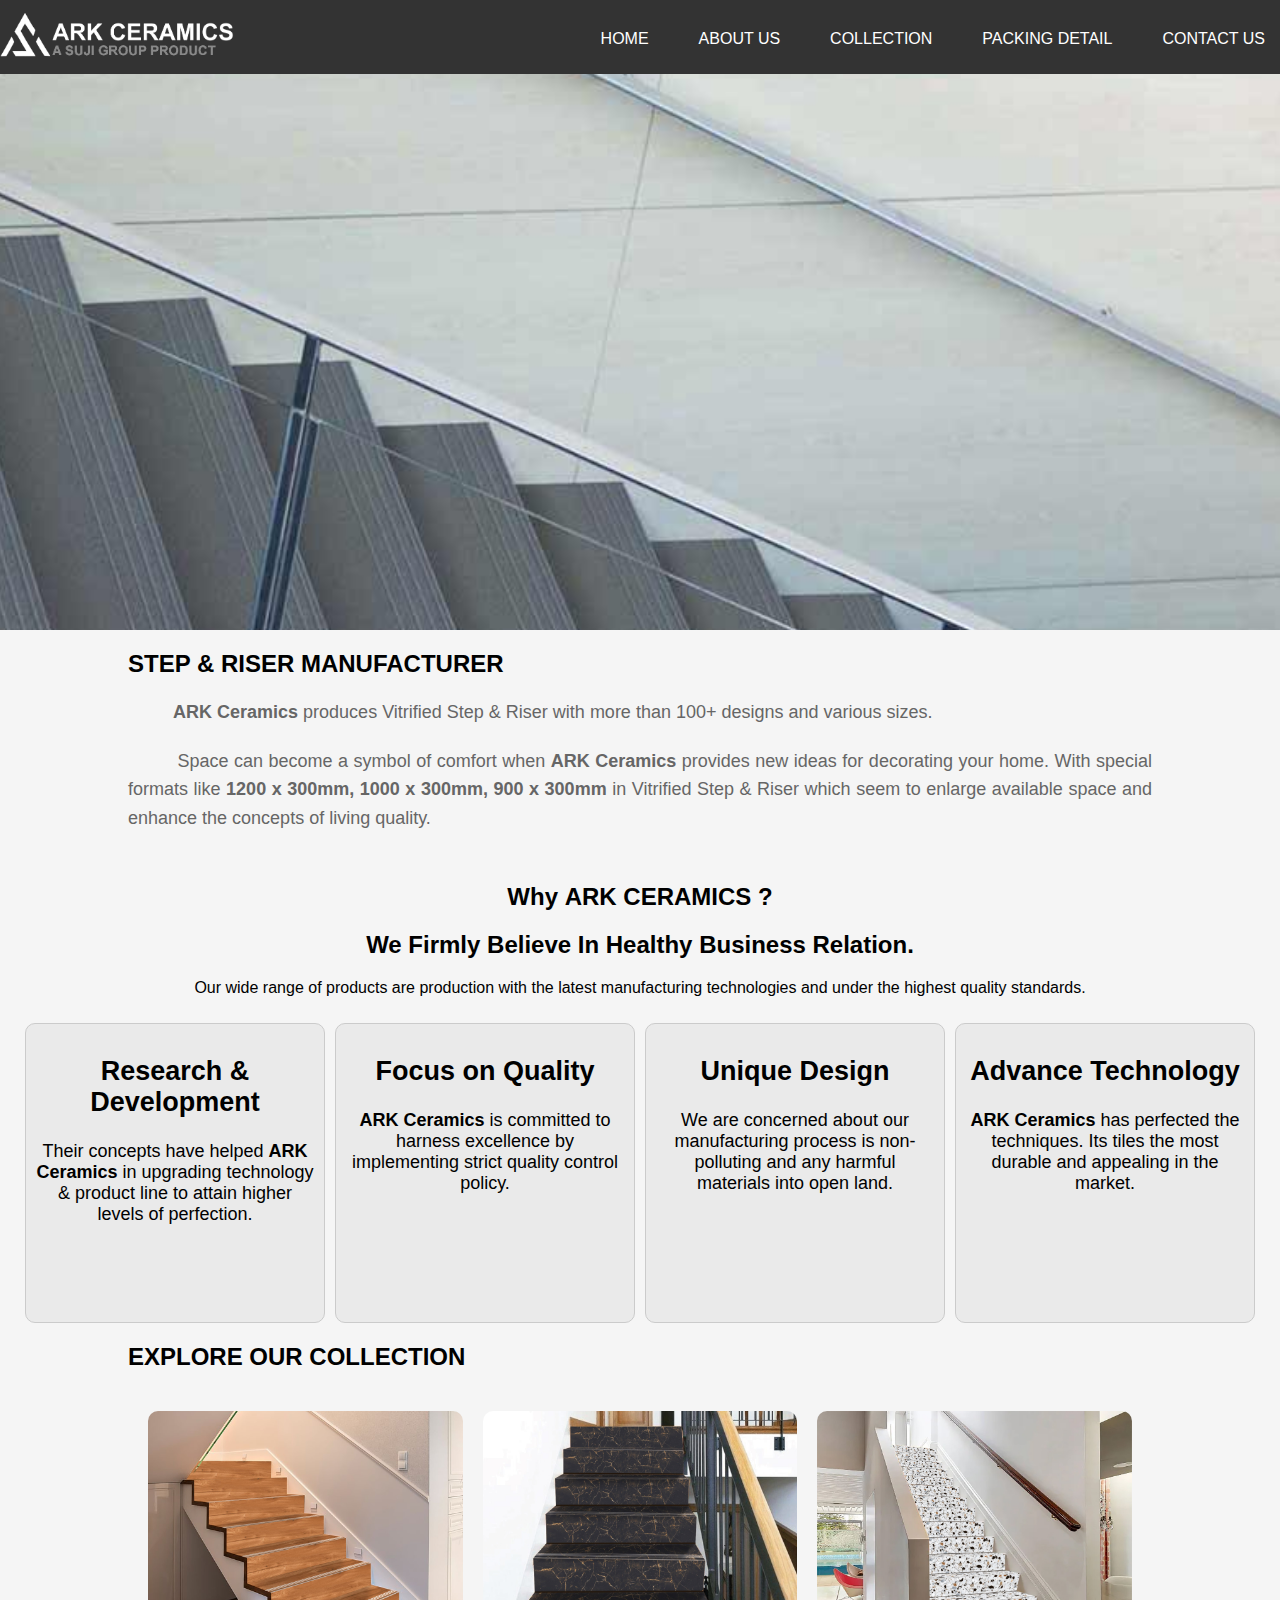
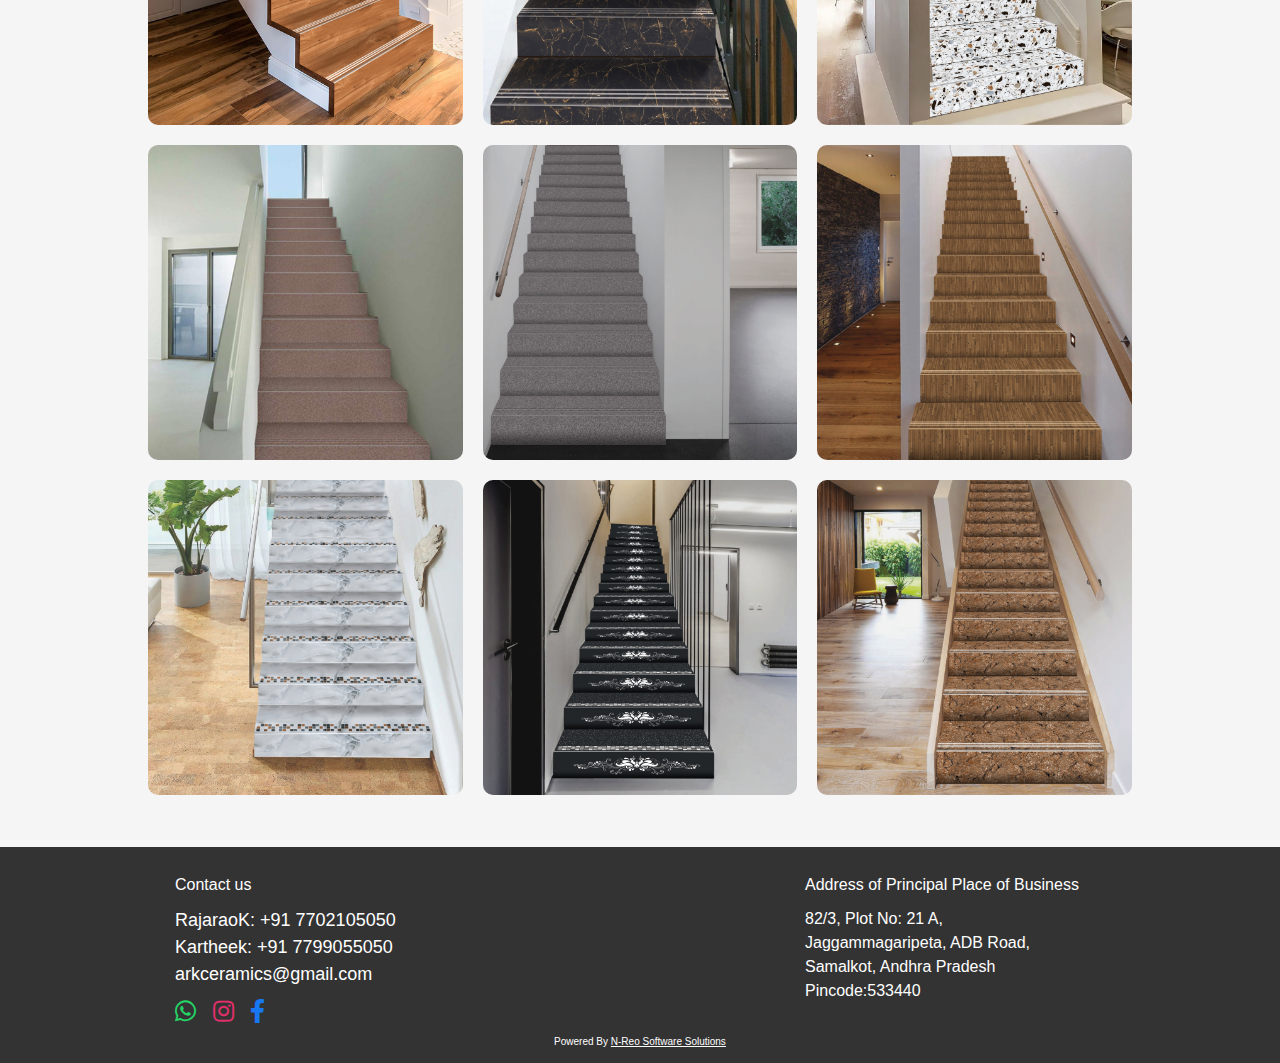
==== index.html @ 66b40d3a ""web"" ====
<!DOCTYPE html>
<html lang="en">
<head>
    <meta charset="UTF-8">
    <meta name="viewport" content="width=device-width, initial-scale=1.0">
    <title>Ark Ceramics</title>
    <link rel="stylesheet" href="styles.css">
    <!-- <link rel="stylesheet" href="dropdown list.css"> -->
    <link rel="stylesheet" href="gallery Section.css">
    <link rel="stylesheet" href="footer.css">
    <link rel="stylesheet" href="navbarandHeader.css">
    <link rel="stylesheet" href="Volvo Step & Riser.css">


    <link rel="stylesheet" href="https://cdnjs.cloudflare.com/ajax/libs/font-awesome/5.15.4/css/all.min.css">
</head>
<body>

    <header>
        <nav>
            <div class="nav-container">
                <div class="logo">
                    <img src="pics/Untitled-2.png" alt="Logo" class="logo-image">
                </div>
                <!-- Hamburger Menu Icon -->
                <div class="menu-icon" onclick="toggleMenu()">
                    <span class="bar"></span>
                    <span class="bar"></span>
                    <span class="bar"></span>
                    <span class="cross-icon">&times;</span>
                </div>
            </div>
            <ul class="nav-links" id="navLinks">
                <li><a href="/Home.html">HOME</a></li>
                <li><a href="/about.html">ABOUT US</a></li>
                <li class="dropdown">
                    <a href="#COLLECTION">COLLECTION</a>
                    <ul class="dropdown-content">
                        <li class="dropdown-submenu">
                            <a href="#4FEET">4 FEET STEP & RISER</a>
                            <ul class="submenu-content">
                                <li><a href="/Full body step & riser.html">FULL BODY STEP & RISER</a></li>
                                <li><a href="/Pixel Series Step & Riser.html">PIXEL STEP & RISER</a></li>
                                <li><a href="/GVT Step & Riser.html">GVT STEP & RISER</a></li>
                            </ul>
                        </li>
                        <li class="dropdown-submenu">
                            <a href="#3.25FEET">3.25 FEET STEP & RISER</a>
                            <ul class="submenu-content">
                                <li><a href="/GVT Step & Riser2.html">GVT STEP & RISER</a></li>
                            </ul>
                        </li>
                        <li class="dropdown-submenu">
                            <a href="#3FEET">3 FEET STEP & RISER</a>
                            <ul class="submenu-content">
                                <li><a href="GVT Step & Riser3.html">GVT STEP & RISER</a></li>
                                <li><a href="Full body step & riser4.html">FULL BODY STEP & RISER</a></li>
                                <li><a href="Volvo Step & Riser.html">VOLVO STEP & RISER</a></li>
                            </ul>
                        </li>
                    </ul>
                </li>
                <li><a href="/packing-detail.html">PACKING DETAIL</a></li>
                <li><a href="/contact.html">CONTACT US</a></li>
            </ul>
        </nav>
    </header>
    

    <!-- \Sliding pic\01.jpg -->
<main>
    <div id="HOME" class="slideshow-container">
        <div class="mySlides fade">
            <img src="\pics\staircase-4.jpg" alt="Ceramic Image 3">
        </div>
      
        <div class="mySlides fade">
            <img src="\pics\1.png" alt="Ceramic Image 3">
        </div>
        <div class="mySlides fade">
            <img src="\pics\a.jpg" alt="Ceramic Image 3">
        </div>
        <div class="mySlides fade">
            <img src="\pics\staircase-5.jpg" alt="Ceramic Image 3">
        </div>
        <div class="mySlides fade">
            <img src="\Sliding pic\06.jpg" alt="Ceramic Image 3">
        </div>
        <div class="mySlides fade">
            <img src="\pics\staircase-7.jpg" alt="Ceramic Image 3">
        </div>
    </div>
    <div class="container">
        <div class="container-left">
            <h2 class="container-texth2-1">STEP &amp; RISER MANUFACTURER</h2>
            <p class="container-text">&nbsp; &nbsp;&nbsp;&nbsp;&nbsp;&nbsp;&nbsp;&nbsp;<strong>ARK Ceramics</strong> produces Vitrified Step & Riser with more than 100+ designs and various sizes.</p>
            <p class="container-text">&nbsp; &nbsp;&nbsp;&nbsp;&nbsp;&nbsp;&nbsp;&nbsp;Space can become a symbol of comfort when <strong>ARK Ceramics</strong> provides new ideas for decorating your home. With special formats like <b>1200 x 300mm, 1000 x 300mm, 900 x 300mm</b> in Vitrified Step & Riser which seem to enlarge available space and enhance the concepts of living quality.</p>
        </div>
        <div class="container-right">
            <div class="about-section">
                <div class="cover">
                    <div class="cover-content">
                        <h2 class="intro-heading-1">Why <strong>ARK CERAMICS</strong> ?</h2>
                        <h2 class="intro-heading-2">We Firmly Believe In Healthy Business Relation.</h2>
                        <p class="intro-text">Our wide range of products are production with the latest manufacturing technologies and under the highest quality standards.</p>
                    </div>
                </div>
            </div>
        </div>
    </div>
    
    <div class="container-box">
        <div class="box">
            <h2>Research & Development</h2>
            <p>Their concepts have helped <strong>ARK Ceramics</strong> in upgrading technology & product line to attain higher levels of perfection.</p>
        </div>
        <div class="box">
            <h2>Focus on Quality</h2>
            <p><strong>ARK Ceramics</strong> is committed to harness excellence by implementing strict quality control policy.</p>
        </div>
        <div class="box">
            <h2>Unique Design</h2>
            <p>We are concerned about our manufacturing process is non-polluting and any harmful materials into open land.</p>
        </div>
        <div class="box">
            <h2>Advance Technology</h2>
            <p><strong>ARK Ceramics</strong> has perfected the techniques. Its tiles the most durable and appealing in the market.</p>
        </div>
    </div>
    
    <div class="container">
        <div class="spacer"></div>
        <h2>EXPLORE OUR COLLECTION</h2>
        <ul class="gallery">
            <li class="gallery-item">
                <img src="/OurcollectionPics/01.jpg" alt="Ceramic Image 1">
                <div class="overlay"><h2>4 Feet Step & Riser <br>MATT FINISH</h2></div>
            </li>
            <li class="gallery-item">
                <img src="/OurcollectionPics/02.jpg" alt="Ceramic Image 2">
                <div class="overlay"><h2>3.25 Feet Step & Riser <br>MATT FINISH</h2></div>
            </li>
            <li class="gallery-item">
                <img src="/OurcollectionPics/03.jpg" alt="Ceramic Image 3">
                <div class="overlay"><h2>3 Feet Step & Riser <br>MATT FINISH</h2></div>
            </li>
            <li class="gallery-item">
                <img src="/OurcollectionPics/04.jpg" alt="Ceramic Image 4">
                <div class="overlay"><h2>3 Feet Step & Riser <br>MATT FINISH</h2></div>
            </li>
            <li class="gallery-item">
                <img src="/OurcollectionPics/05.jpg" alt="Ceramic Image 5">
                <div class="overlay"><h2>4 Feet Step & Riser <br>3D HIGH GLOSS</h2></div>
            </li>
            <li class="gallery-item">
                <img src="/OurcollectionPics/06.jpg" alt="Ceramic Image 6">
                <div class="overlay"><h2>3.25 Feet Step & Riser <br>MATT FINISH</h2></div>
            </li>
            <li class="gallery-item">
                <img src="/OurcollectionPics/07.jpg" alt="Ceramic Image 7">
                <div class="overlay"><h2>4 Feet Step & Riser <br>DOUBLE CHARGE</h2></div>
            </li>
            <li class="gallery-item">
                <img src="/OurcollectionPics/08.jpg" alt="Ceramic Image 8">
                <div class="overlay"><h2>3 Feet Step & Riser <br>MATT FINISH</h2></div>
            </li>
            <li class="gallery-item">
                <img src="/OurcollectionPics/09.jpg" alt="Ceramic Image 9">
                <div class="overlay"><h2>3.25 Feet Step & Riser <br>MATT FINISH</h2></div>
            </li>
        </ul>
        
    </div>
</main>

<footer>
    <div id="contact" class="contact-section">
        <div class="spacer"></div>
        <div class="columns">
            <div class="column address-column">
                <p>Contact us</p>
                <p class="contact-info">RajaraoK: +91 7702105050 <br> Kartheek: +91 7799055050  <br>arkceramics@gmail.com</p>
                    <a href="https://wa.me/917799055050" target="_blank" rel="noopener noreferrer" class="social-icon" style="color: #25D366; font-size: 24px; margin-right: 10px; text-decoration: none;">
                        <i class="fab fa-whatsapp"></i>
                    </a>
                    <a href="https://instagram.com/arkceramics" target="_blank" rel="noopener noreferrer" class="social-icon" style="color: #E1306C; font-size: 24px; margin-right: 10px; text-decoration: none;">
                        <i class="fab fa-instagram"></i>
                    </a>
                    <a href="https://facebook.com/arkceramics" target="_blank" rel="noopener noreferrer" class="social-icon" style="color: #1877F2; font-size: 24px; text-decoration: none;">
                        <i class="fab fa-facebook-f"></i>
                    </a>
                
                
            </div>
            <div class="column address-column">
                <p>Address of Principal Place of Business</p>
                <p>82/3, Plot No: 21 A,
                    <br>Jaggammagaripeta, ADB Road,
                    <br>Samalkot, Andhra Pradesh Pincode:533440</p>
            </div>
        </div>
        <div class="spacer"></div>
    </div>

    
    <p style="font-size: 10px;">Powered By <a href="https://nreosoftwaresolutions.wordpress.com/" target="_blank" rel="noopener noreferrer" style="color: white; font-size: 10px;">N-Reo Software Solutions</a></p>
</footer>

<script>
    // Toggle menu function
    function toggleMenu() {
    var navLinks = document.getElementById('navLinks');
    var bars = document.querySelectorAll('.menu-icon .bar');
    var crossIcon = document.querySelector('.menu-icon .cross-icon');

    navLinks.classList.toggle('active');
    bars.forEach(bar => bar.classList.toggle('active'));
    crossIcon.classList.toggle('active');
}


    var slideIndex = 0;
    showSlides();

    function showSlides() {
        var i;
        var slides = document.getElementsByClassName("mySlides");
        for (i = 0; i < slides.length; i++) {
            slides[i].style.display = "none";
        }
        slideIndex++;
        if (slideIndex > slides.length) {
            slideIndex = 1;
        }
        var currentSlide = slides[slideIndex - 1];
        currentSlide.style.display = "block";
        currentSlide.classList.add("next"); // add next class to current slide
        setTimeout(function() {
            currentSlide.classList.remove("next"); // remove next class after transition
            currentSlide.classList.add("previous"); // add previous class to current slide
        }, 3000); // wait for transition to complete
        setTimeout(showSlides, 5000); // Change image every 5 seconds
    }

    

</script>

</body>
</html>
---- styles.css ----
/* About and Contact Sections */
.about-section{
    padding: 10px;
    text-align: center;
}

.columns {
    display: flex;
    justify-content: center;
}

.column {
    flex: 1;
    max-width: 600px;
    text-align: center;
}

.wide-separator {
    width: 100%;
}

.contact-info {
    font-size: 18px;
}

/* Slideshow Styles */
.slideshow-container {
    max-width: 100%;
    height: 70vh;
    overflow: hidden;
    position: relative;
}

.mySlides img {
    width: 100%;
    height: 100vh;
    object-fit: cover;
}

/* Container and Box Styles */
.container {
    width: 80%;
    margin: auto;
    text-align: justify;
    margin: auto;
}

.container-texth2 {
    font-size: 24px;
    font-weight: bold;
    color: #333;
    margin-bottom: 20px;
    text-transform: uppercase;
}

.container-text {
    font-size: 18px;
    color: #666;
    line-height: 1.6;
    margin-bottom: 20px;
    text-align: justify;

}

.container-box {
    display: flex;
    flex-wrap: wrap;
    gap: 10px;
    justify-content: center;
    font-size: 18px;
    
}

@media screen and (max-width: 768px) {
    /* Example: Adjustments for smaller screens */
    .container {
        width: 90%; /* Adjust width for smaller screens */
    }
}


.box {
    border: 1px solid #cbcbcb;
    padding: 10px;
    width: 300px;
    height: 300px;
    box-sizing: border-box;
    background-color: rgb(234, 234, 234);
    transition: transform 0.3s ease;
    text-align: center;
    border-radius: 10px;
}

.box:hover {
    transform: scale(1.05);
}

/* Sidebar */
.sidebar {
    position: fixed;
    left: 0;
    top: 0;
    height: 100%;
    width: 250px;
    background-color: #333;
    color: #fff;
    padding-top: 20px;
}

.sidebar ul {
    list-style: none;
    padding: 0;
    margin: 20px;
}

.sidebar ul li {
    margin-bottom: 10px;
}

.sidebar ul li a {
    color: #fff;
    text-decoration: none;
}

.sidebar ul li a:hover {
    opacity: 0.8;
}
---- gallery Section.css ----
/* Gallery Section */
.gallery {
    display: grid;
    grid-template-columns: repeat(3, 1fr);
    gap: 20px;
    padding: 20px;
}

.gallery-item {
    position: relative;
    overflow: hidden;
    border-radius: 10px;
}

.gallery-item img {
    width: 100%;
    height: auto;
    display: block;
    transition: transform 0.3s ease;
}

.gallery-item:hover img {
    transform: scale(1.1);
}

.gallery-item .overlay {
    position: absolute;
    top: 0;
    left: 0;
    width: 100%;
    height: 100%;
    background: rgba(0, 0, 0, 0.7);
    color: #fff;
    display: flex;
    flex-direction: column;
    align-items: center;
    justify-content: center;
    opacity: 0;
    transition: opacity 0.3s ease;
}

.gallery-item:hover .overlay {
    opacity: 1;
}

/* Responsive Styles */
@media (max-width: 1200px) {
    .gallery {
        grid-template-columns: repeat(2, 1fr);
    }
}

@media (max-width: 768px) {
    .gallery {
        grid-template-columns: 1fr;
    }
}
---- footer.css ----
/* Footer Styles */
footer {
    background: #333;
    color: #fff;
    padding: 1rem 0;
    text-align: center;
    margin-top: 2rem;
}

footer p {
    margin: 0;
}

footer .contact-section {
    padding: 10px; /* Adjust padding as needed */
}

footer .columns {
    display: flex;
    justify-content: space-around;
}

footer .column {
    flex: 1;
    max-width: 300px; /* Adjust max-width as needed */
    text-align: left;
}

footer .address-column p {
    margin-bottom: 10px;
    line-height: 1.5;
}

footer .social-icons {
    margin-top: 1rem;
}

footer .social-icons a {
    color: #fff;
    margin: 0 0.5rem;
    text-decoration: none;
    font-size: 1.2rem;
}

footer .social-icons a:hover {
    color: #ccc;
}

@media (max-width: 768px) {
    footer .columns {
        flex-direction: column;
        align-items: center;
    }

    footer .column {
        max-width: 100%;
        text-align: center;
        margin-bottom: 1rem; /* Add spacing between columns */
    }

    footer .contact-section {
        padding: 10px; /* Adjust padding for mobile */
    }
}
---- navbarandHeader.css ----
/* General Styles */
body {
    font-family: Arial, sans-serif;
    margin: 0;
    padding: 0;
    background-color: #f5f5f5;
}

/* Navbar Styles */
nav {
    background-color: #333; /* Default navbar color */
    color: white;
    padding: 10px 0;
    position: fixed;
    width: 100%;
    top: 0;
    z-index: 1000;
}

.nav-container {
    display: flex;
    justify-content: space-between;
    align-items: center;
}

.logo {
    margin-right: 20px;
}

.logo-image {
    height: 50px;
}

/* Menu Icon Styles */
.menu-icon {
    display: none;
    cursor: pointer;
}

.menu-icon .bar {
    display: block;
    width: 25px;
    height: 3px;
    background-color: white;
    margin: 5px 0;
}

.menu-icon .cross-icon {
    display: none;
    font-size: 24px;
    color: white;
}

/* Nav Links Styles */
.nav-links {
    list-style-type: none;
    display: flex;
    margin: 0;
    padding: 0;
    position: absolute;
    top: 30px;
    right: 0;
    flex-wrap: wrap;
    justify-content: space-between;
}

.nav-links li {
    margin-left: 20px;
}

.nav-links a {
    color: white;
    text-decoration: none;
    font-size: 16px;
    padding: 10px 15px;
}

.nav-links a:hover {
    text-decoration: underline;
}

/* Dropdown Menu */
.dropdown {
    position: relative;
    display: inline-block;
}

.dropdown:hover .dropdown-content {
    display: block;
}

/* Dropdown content styling */
.dropdown-content {
    display: none;
    position: absolute;
    background-color: #000000;
    min-width: 160px;
    box-shadow: 0px 8px 16px 0px rgba(0, 0, 0, 0.2);
    z-index: 1;
    border-radius: 10px;
    transition: background-color 0.3s;
    left: 0;
    text-align: left;
}

.dropdown:hover .dropdown-content {
    display: block;
}

.dropdown-content a {
    color: #ffffff;
    text-decoration: none;
    display: block;
    padding: 5px 5px;
}

.dropdown-content a:hover {
    background-color: #ffffff;
    color: #000000;
}

/* Submenu */
.dropdown-submenu {
    position: relative;
}

.dropdown-submenu:hover .submenu-content {
    display: block;
    top: 0;
    right: 100%;
}

.submenu-content {
    display: none;
    position: absolute;
    background-color: #000000;
    min-width: 160px;
    box-shadow: 0px 8px 16px 0px rgba(0, 0, 0, 0.2);
    z-index: 1;
    border-radius: 10px;
    transition: background-color 0.3s;
    margin-right: 20px;
    margin-left: 70px;
    padding: 5px;
}

.dropdown-submenu a {
    color: #ffffff;
    text-decoration: none;
    font-size: 16px;
}

.submenu-content a {
    color: #ffffff;
    padding: 12px 16px;
    text-decoration: none;
    display: block;
}

.submenu-content a:hover {
    background-color: #ffffff;
    color: #000000;
}

/* Table rows styling */
.dropdown-content table {
    width: 100%;
    border-collapse: collapse;
}

.dropdown-content tr {
    background-color: #000000;
}

.dropdown-content tr:nth-child(even) {
    background-color: #000000;
}

/* Remove margin from list items */
.dropdown-content ul,
.dropdown-content ol {
    margin: 0;
    padding: 0;
    list-style: none;
}

/* Responsive design for smaller screens */
@media only screen and (max-width: 768px) {
    .dropdown-content {
        min-width: 120px;
    }
    .dropdown-content a {
        padding: 8px 5px;
        font-size: 14px;
    }
    .dropdown-submenu .submenu-content {
        min-width: 120px;
        left: 100%;
        top: 100%;
    }
    .dropdown-submenu:hover .submenu-content {
        left: 100%;
        top: 0;
    }

    .nav-links {
        display: none;
        flex-direction: column;
        width: 100%;
        background-color: #000000;
        position: static;
    }

    .nav-links.active {
        display: flex;
    }

    .menu-icon {
        display: block;
    }

    .menu-icon .bar.active {
        display: none;
    }

    .menu-icon .cross-icon.active {
        display: block;
    }

    .nav-links li {
        margin: 10px 0;
    }

    .nav-links a {
        color: #ffffff;
    }

    .nav-links a:hover {
        background-color: #ffffff;
        color: #000000;
    }

    .dropdown-content, .submenu-content {
        position: static;
        min-width: 100%;
        box-shadow: none;
        background-color: #000000;
    }

    .dropdown-content a, .submenu-content a {
        color: #ffffff;
    }

    .dropdown-content a:hover, .submenu-content a:hover {
        background-color: #ffffff;
        color: #000000;
    }
}

@media only screen and (max-width: 480px) {
    .dropdown-content {
        min-width: 90px;
    }
    .dropdown-content a {
        padding: 6px 5px;
        font-size: 12px;
    }
    .dropdown-submenu .submenu-content {
        min-width: 90px;
        left: 0;
        top: 100%;
    }
    .dropdown-submenu:hover .submenu-content {
        left: 100%;
        top: 0;
    }

    .nav-links .dropdown-submenu ul, 
    .nav-links .dropdown-submenu li {
        list-style: none;
    }
}

.nav-links ul {
    list-style: none;
}

.dropdown-submenu li {
    list-style: none;
}
---- Volvo Step & Riser.css ----
/* General Styles */
body {
    font-family: Arial, sans-serif;
    margin: 0;
    padding: 0;
    background-color: #f5f5f5;
}

.image-grid {
    display: grid;
    grid-template-columns: repeat(2, 1fr);
    gap: 40px;
    padding: 40px;
}

.image-container {
    position: relative;
    overflow: hidden;
}

.image-container img {
    width: 100%;
    height: auto;
    display: block;
    transition: transform 0.3s ease-in-out;
}

.image-container:hover img {
    transform: scale(1.1);
}

.image-name {
    position: absolute;
    bottom: 5px;
    left: 5px;
    background-color: rgba(0, 0, 0, 0.5);
    color: white;
    padding: 5px;
    font-size: 12px;
}


@media (max-width: 768px) {
    .image-grid {
        grid-template-columns: 1fr;
        gap: 20px;
        padding: 20px;
    }
}
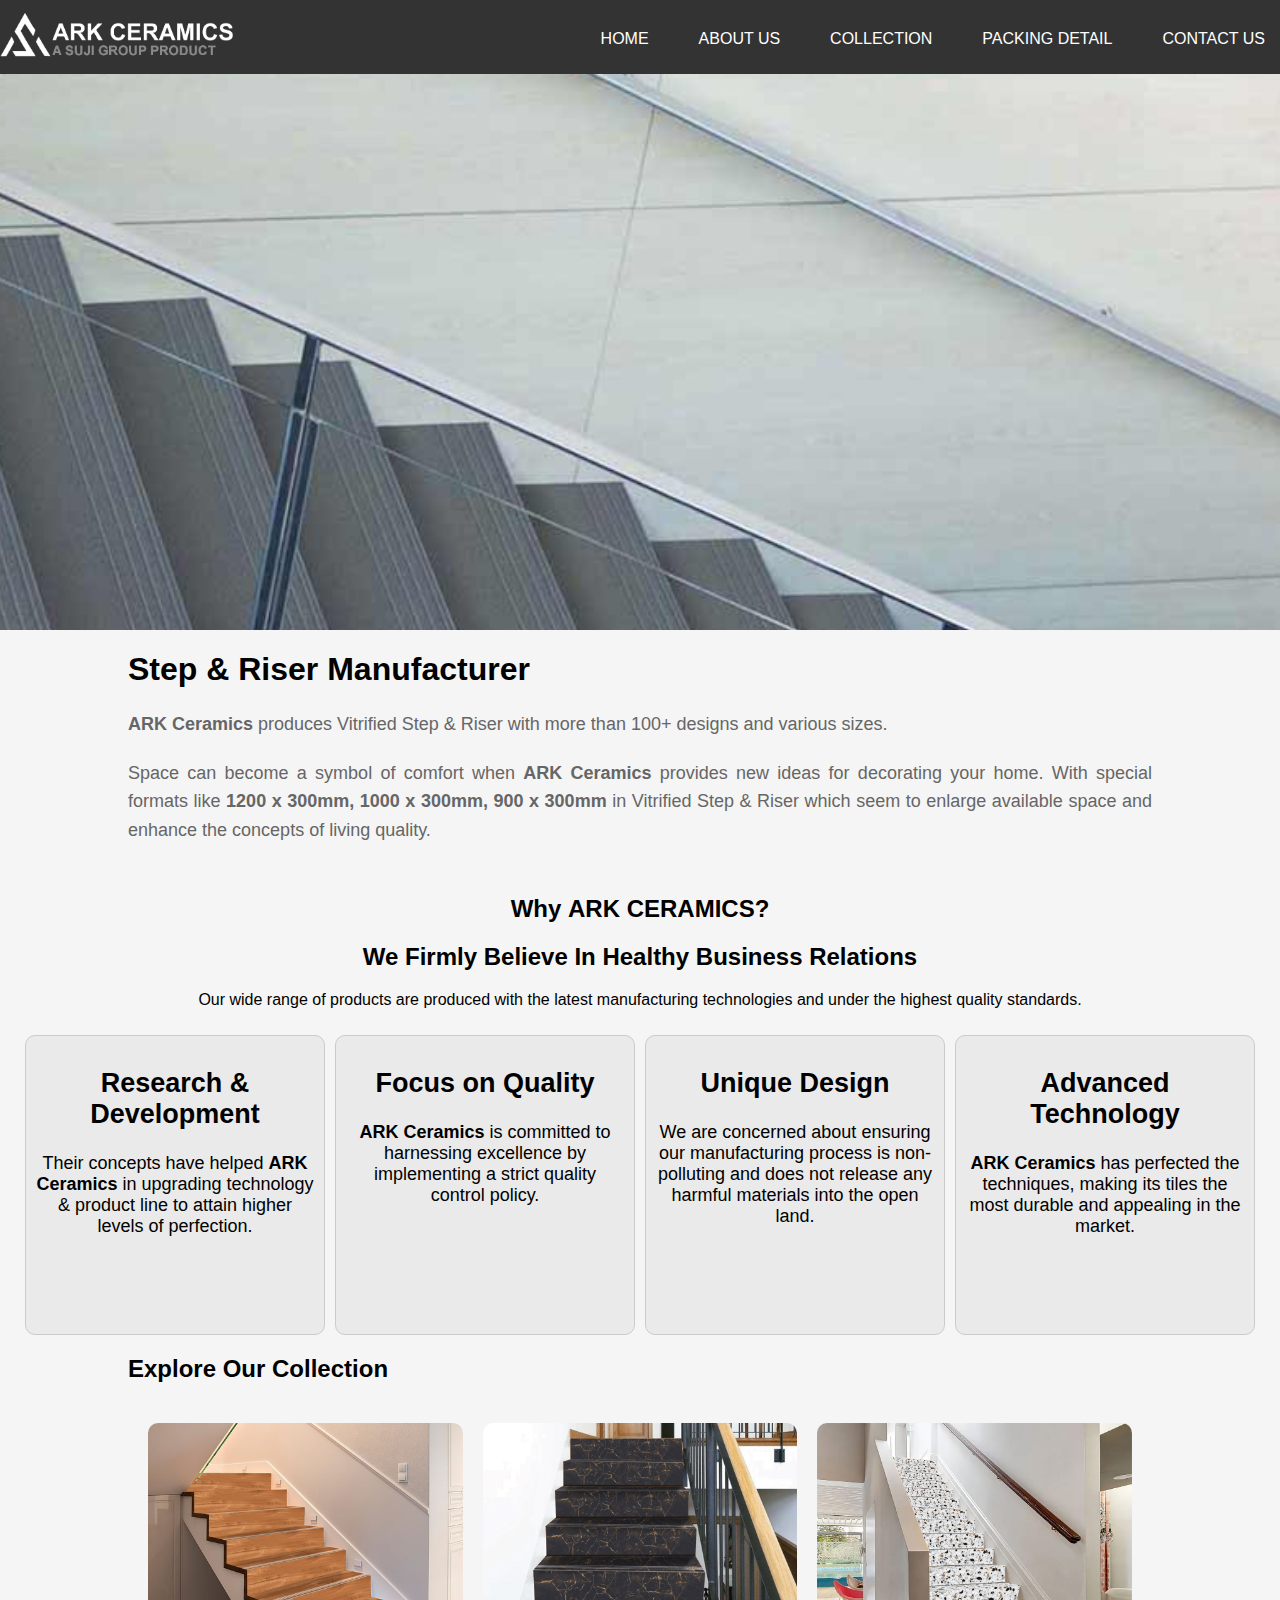
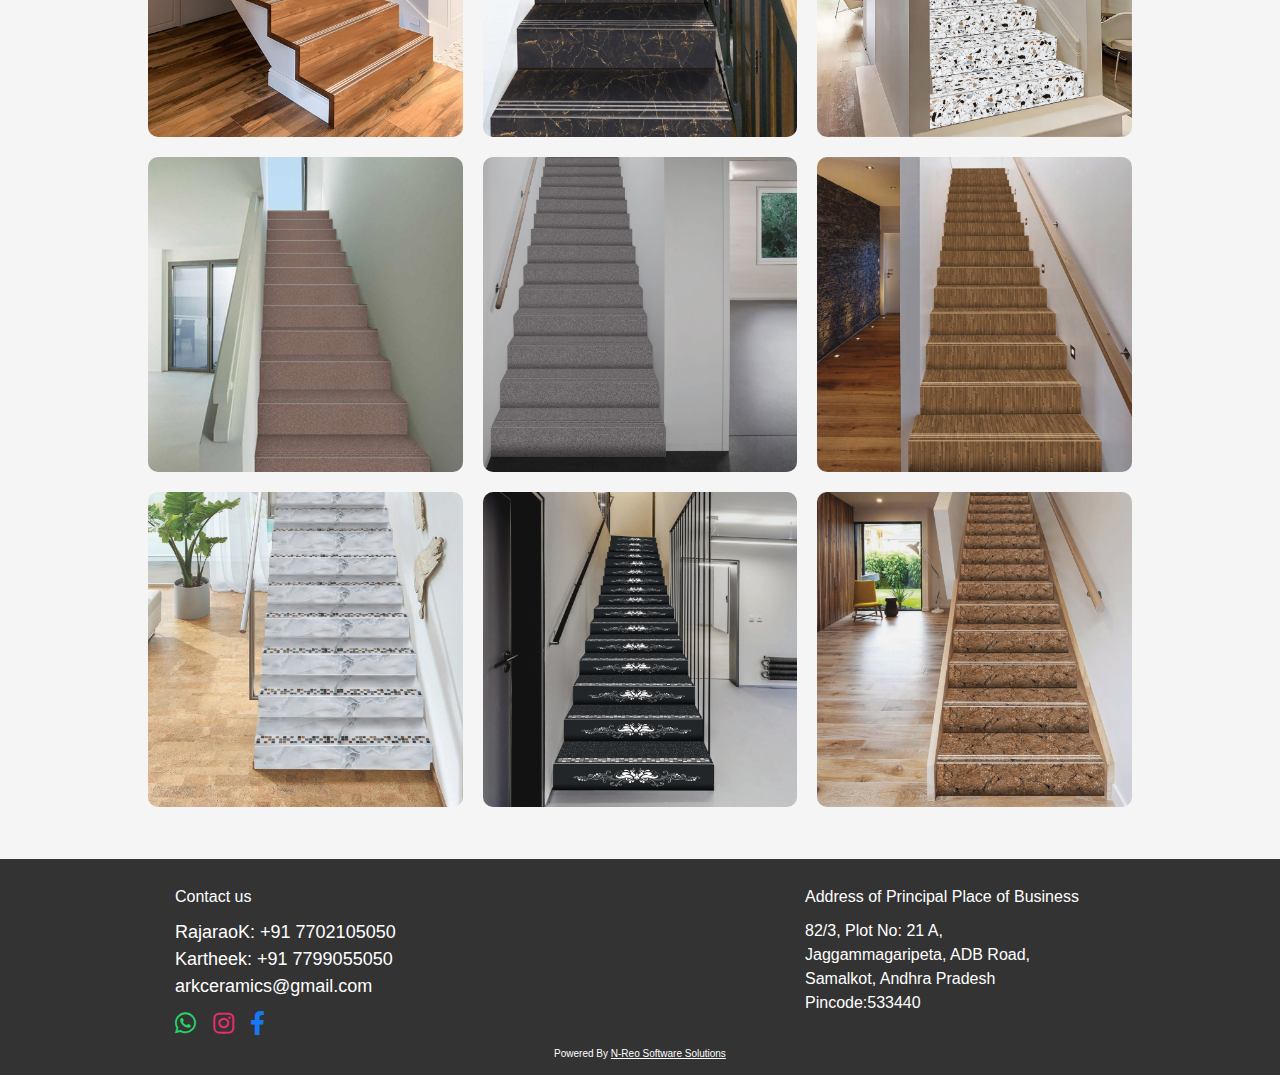
==== commit ddb329d9: ""web"" ====
--- a/index.html
+++ b/index.html
@@ -3,106 +3,99 @@
 <head>
     <meta charset="UTF-8">
     <meta name="viewport" content="width=device-width, initial-scale=1.0">
-    <title>Ark Ceramics</title>
+    <title>ARK Ceramics - Premium Vitrified Step & Riser Manufacturer</title>
+    <meta name="description" content="Discover ARK Ceramics, the leading manufacturer of Vitrified Step & Riser tiles with over 100+ designs. Enhance your home with our high-quality, stylish, and durable tiles available in various sizes.">
+    <meta name="keywords" content="ARK Ceramics, Vitrified Step & Riser, tiles, step tiles, riser tiles, home decor, tile manufacturer, durable tiles, stylish tiles, tile designs">
     <link rel="stylesheet" href="styles.css">
-    <!-- <link rel="stylesheet" href="dropdown list.css"> -->
     <link rel="stylesheet" href="gallery Section.css">
     <link rel="stylesheet" href="footer.css">
     <link rel="stylesheet" href="navbarandHeader.css">
     <link rel="stylesheet" href="Volvo Step & Riser.css">
-
-
     <link rel="stylesheet" href="https://cdnjs.cloudflare.com/ajax/libs/font-awesome/5.15.4/css/all.min.css">
 </head>
 <body>
 
-    <header>
-        <nav>
-            <div class="nav-container">
-                <div class="logo">
-                    <img src="pics/Untitled-2.png" alt="Logo" class="logo-image">
-                </div>
-                <!-- Hamburger Menu Icon -->
-                <div class="menu-icon" onclick="toggleMenu()">
-                    <span class="bar"></span>
-                    <span class="bar"></span>
-                    <span class="bar"></span>
-                    <span class="cross-icon">&times;</span>
-                </div>
-            </div>
-            <ul class="nav-links" id="navLinks">
-                <li><a href="/Home.html">HOME</a></li>
-                <li><a href="/about.html">ABOUT US</a></li>
-                <li class="dropdown">
-                    <a href="#COLLECTION">COLLECTION</a>
-                    <ul class="dropdown-content">
-                        <li class="dropdown-submenu">
-                            <a href="#4FEET">4 FEET STEP & RISER</a>
-                            <ul class="submenu-content">
-                                <li><a href="/Full body step & riser.html">FULL BODY STEP & RISER</a></li>
-                                <li><a href="/Pixel Series Step & Riser.html">PIXEL STEP & RISER</a></li>
-                                <li><a href="/GVT Step & Riser.html">GVT STEP & RISER</a></li>
-                            </ul>
-                        </li>
-                        <li class="dropdown-submenu">
-                            <a href="#3.25FEET">3.25 FEET STEP & RISER</a>
-                            <ul class="submenu-content">
-                                <li><a href="/GVT Step & Riser2.html">GVT STEP & RISER</a></li>
-                            </ul>
-                        </li>
-                        <li class="dropdown-submenu">
-                            <a href="#3FEET">3 FEET STEP & RISER</a>
-                            <ul class="submenu-content">
-                                <li><a href="GVT Step & Riser3.html">GVT STEP & RISER</a></li>
-                                <li><a href="Full body step & riser4.html">FULL BODY STEP & RISER</a></li>
-                                <li><a href="Volvo Step & Riser.html">VOLVO STEP & RISER</a></li>
-                            </ul>
-                        </li>
-                    </ul>
-                </li>
-                <li><a href="/packing-detail.html">PACKING DETAIL</a></li>
-                <li><a href="/contact.html">CONTACT US</a></li>
-            </ul>
-        </nav>
-    </header>
-    
-
-    <!-- \Sliding pic\01.jpg -->
+<header>
+    <nav>
+        <div class="nav-container">
+            <div class="logo">
+                <img src="pics/Untitled-2.png" alt="ARK Ceramics Logo" class="logo-image">
+            </div>
+            <!-- Hamburger Menu Icon -->
+            <div class="menu-icon" onclick="toggleMenu()">
+                <span class="bar"></span>
+                <span class="bar"></span>
+                <span class="bar"></span>
+                <span class="cross-icon">&times;</span>
+            </div>
+        </div>
+        <ul class="nav-links" id="navLinks">
+            <li><a href="/Home.html">HOME</a></li>
+            <li><a href="/about.html">ABOUT US</a></li>
+            <li class="dropdown">
+                <a href="#COLLECTION">COLLECTION</a>
+                <ul class="dropdown-content">
+                    <li class="dropdown-submenu">
+                        <a href="#4FEET">4 FEET STEP & RISER</a>
+                        <ul class="submenu-content">
+                            <li><a href="/Full body step & riser.html">FULL BODY STEP & RISER</a></li>
+                            <li><a href="/Pixel Series Step & Riser.html">PIXEL STEP & RISER</a></li>
+                            <li><a href="/GVT Step & Riser.html">GVT STEP & RISER</a></li>
+                        </ul>
+                    </li>
+                    <li class="dropdown-submenu">
+                        <a href="#3.25FEET">3.25 FEET STEP & RISER</a>
+                        <ul class="submenu-content">
+                            <li><a href="/GVT Step & Riser2.html">GVT STEP & RISER</a></li>
+                        </ul>
+                    </li>
+                    <li class="dropdown-submenu">
+                        <a href="#3FEET">3 FEET STEP & RISER</a>
+                        <ul class="submenu-content">
+                            <li><a href="GVT Step & Riser3.html">GVT STEP & RISER</a></li>
+                            <li><a href="Full body step & riser4.html">FULL BODY STEP & RISER</a></li>
+                            <li><a href="Volvo Step & Riser.html">VOLVO STEP & RISER</a></li>
+                        </ul>
+                    </li>
+                </ul>
+            </li>
+            <li><a href="/packing-detail.html">PACKING DETAIL</a></li>
+            <li><a href="/contact.html">CONTACT US</a></li>
+        </ul>
+    </nav>
+</header>
+
 <main>
     <div id="HOME" class="slideshow-container">
         <div class="mySlides fade">
-            <img src="\pics\staircase-4.jpg" alt="Ceramic Image 3">
-        </div>
-      
-        <div class="mySlides fade">
-            <img src="\pics\1.png" alt="Ceramic Image 3">
-        </div>
-        <div class="mySlides fade">
-            <img src="\pics\a.jpg" alt="Ceramic Image 3">
-        </div>
-        <div class="mySlides fade">
-            <img src="\pics\staircase-5.jpg" alt="Ceramic Image 3">
-        </div>
-        <div class="mySlides fade">
-            <img src="\Sliding pic\06.jpg" alt="Ceramic Image 3">
-        </div>
-        <div class="mySlides fade">
-            <img src="\pics\staircase-7.jpg" alt="Ceramic Image 3">
+            <img src="pics/staircase-4.jpg" alt="Vitrified Step and Riser Tiles by ARK Ceramics">
+        </div>
+        <div class="mySlides fade">
+            <img src="pics/1.png" alt="Stylish Vitrified Step and Riser Tiles">
+        </div>
+        <div class="mySlides fade">
+            <img src="pics/a.jpg" alt="Durable Vitrified Step and Riser Tiles">
+        </div>
+        <div class="mySlides fade">
+            <img src="pics/staircase-5.jpg" alt="High-Quality Vitrified Step and Riser Tiles">
+        </div>
+        <div class="mySlides fade">
+            <img src="pics/staircase-7.jpg" alt="Premium Vitrified Step and Riser Tiles">
         </div>
     </div>
     <div class="container">
         <div class="container-left">
-            <h2 class="container-texth2-1">STEP &amp; RISER MANUFACTURER</h2>
-            <p class="container-text">&nbsp; &nbsp;&nbsp;&nbsp;&nbsp;&nbsp;&nbsp;&nbsp;<strong>ARK Ceramics</strong> produces Vitrified Step & Riser with more than 100+ designs and various sizes.</p>
-            <p class="container-text">&nbsp; &nbsp;&nbsp;&nbsp;&nbsp;&nbsp;&nbsp;&nbsp;Space can become a symbol of comfort when <strong>ARK Ceramics</strong> provides new ideas for decorating your home. With special formats like <b>1200 x 300mm, 1000 x 300mm, 900 x 300mm</b> in Vitrified Step & Riser which seem to enlarge available space and enhance the concepts of living quality.</p>
+            <h1 class="container-texth2-1">Step & Riser Manufacturer</h1>
+            <p class="container-text"><strong>ARK Ceramics</strong> produces Vitrified Step & Riser with more than 100+ designs and various sizes.</p>
+            <p class="container-text">Space can become a symbol of comfort when <strong>ARK Ceramics</strong> provides new ideas for decorating your home. With special formats like <b>1200 x 300mm, 1000 x 300mm, 900 x 300mm</b> in Vitrified Step & Riser which seem to enlarge available space and enhance the concepts of living quality.</p>
         </div>
         <div class="container-right">
             <div class="about-section">
                 <div class="cover">
                     <div class="cover-content">
-                        <h2 class="intro-heading-1">Why <strong>ARK CERAMICS</strong> ?</h2>
-                        <h2 class="intro-heading-2">We Firmly Believe In Healthy Business Relation.</h2>
-                        <p class="intro-text">Our wide range of products are production with the latest manufacturing technologies and under the highest quality standards.</p>
+                        <h2 class="intro-heading-1">Why <strong>ARK CERAMICS</strong>?</h2>
+                        <h2 class="intro-heading-2">We Firmly Believe In Healthy Business Relations</h2>
+                        <p class="intro-text">Our wide range of products are produced with the latest manufacturing technologies and under the highest quality standards.</p>
                     </div>
                 </div>
             </div>
@@ -116,60 +109,59 @@
         </div>
         <div class="box">
             <h2>Focus on Quality</h2>
-            <p><strong>ARK Ceramics</strong> is committed to harness excellence by implementing strict quality control policy.</p>
+            <p><strong>ARK Ceramics</strong> is committed to harnessing excellence by implementing a strict quality control policy.</p>
         </div>
         <div class="box">
             <h2>Unique Design</h2>
-            <p>We are concerned about our manufacturing process is non-polluting and any harmful materials into open land.</p>
-        </div>
-        <div class="box">
-            <h2>Advance Technology</h2>
-            <p><strong>ARK Ceramics</strong> has perfected the techniques. Its tiles the most durable and appealing in the market.</p>
+            <p>We are concerned about ensuring our manufacturing process is non-polluting and does not release any harmful materials into the open land.</p>
+        </div>
+        <div class="box">
+            <h2>Advanced Technology</h2>
+            <p><strong>ARK Ceramics</strong> has perfected the techniques, making its tiles the most durable and appealing in the market.</p>
         </div>
     </div>
     
     <div class="container">
         <div class="spacer"></div>
-        <h2>EXPLORE OUR COLLECTION</h2>
+        <h2>Explore Our Collection</h2>
         <ul class="gallery">
             <li class="gallery-item">
-                <img src="/OurcollectionPics/01.jpg" alt="Ceramic Image 1">
+                <img src="OurcollectionPics/01.jpg" alt="4 Feet Step & Riser - Matt Finish">
                 <div class="overlay"><h2>4 Feet Step & Riser <br>MATT FINISH</h2></div>
             </li>
             <li class="gallery-item">
-                <img src="/OurcollectionPics/02.jpg" alt="Ceramic Image 2">
+                <img src="OurcollectionPics/02.jpg" alt="3.25 Feet Step & Riser - Matt Finish">
                 <div class="overlay"><h2>3.25 Feet Step & Riser <br>MATT FINISH</h2></div>
             </li>
             <li class="gallery-item">
-                <img src="/OurcollectionPics/03.jpg" alt="Ceramic Image 3">
+                <img src="OurcollectionPics/03.jpg" alt="3 Feet Step & Riser - Matt Finish">
                 <div class="overlay"><h2>3 Feet Step & Riser <br>MATT FINISH</h2></div>
             </li>
             <li class="gallery-item">
-                <img src="/OurcollectionPics/04.jpg" alt="Ceramic Image 4">
+                <img src="OurcollectionPics/04.jpg" alt="3 Feet Step & Riser - Matt Finish">
                 <div class="overlay"><h2>3 Feet Step & Riser <br>MATT FINISH</h2></div>
             </li>
             <li class="gallery-item">
-                <img src="/OurcollectionPics/05.jpg" alt="Ceramic Image 5">
+                <img src="OurcollectionPics/05.jpg" alt="4 Feet Step & Riser - 3D High Gloss">
                 <div class="overlay"><h2>4 Feet Step & Riser <br>3D HIGH GLOSS</h2></div>
             </li>
             <li class="gallery-item">
-                <img src="/OurcollectionPics/06.jpg" alt="Ceramic Image 6">
+                <img src="OurcollectionPics/06.jpg" alt="3.25 Feet Step & Riser - Matt Finish">
                 <div class="overlay"><h2>3.25 Feet Step & Riser <br>MATT FINISH</h2></div>
             </li>
             <li class="gallery-item">
-                <img src="/OurcollectionPics/07.jpg" alt="Ceramic Image 7">
+                <img src="OurcollectionPics/07.jpg" alt="4 Feet Step & Riser - Double Charge">
                 <div class="overlay"><h2>4 Feet Step & Riser <br>DOUBLE CHARGE</h2></div>
             </li>
             <li class="gallery-item">
-                <img src="/OurcollectionPics/08.jpg" alt="Ceramic Image 8">
+                <img src="OurcollectionPics/08.jpg" alt="3 Feet Step & Riser - Matt Finish">
                 <div class="overlay"><h2>3 Feet Step & Riser <br>MATT FINISH</h2></div>
             </li>
             <li class="gallery-item">
-                <img src="/OurcollectionPics/09.jpg" alt="Ceramic Image 9">
+                <img src="OurcollectionPics/09.jpg" alt="3.25 Feet Step & Riser - Matt Finish">
                 <div class="overlay"><h2>3.25 Feet Step & Riser <br>MATT FINISH</h2></div>
             </li>
         </ul>
-        
     </div>
 </main>
 
@@ -180,17 +172,15 @@
             <div class="column address-column">
                 <p>Contact us</p>
                 <p class="contact-info">RajaraoK: +91 7702105050 <br> Kartheek: +91 7799055050  <br>arkceramics@gmail.com</p>
-                    <a href="https://wa.me/917799055050" target="_blank" rel="noopener noreferrer" class="social-icon" style="color: #25D366; font-size: 24px; margin-right: 10px; text-decoration: none;">
-                        <i class="fab fa-whatsapp"></i>
-                    </a>
-                    <a href="https://instagram.com/arkceramics" target="_blank" rel="noopener noreferrer" class="social-icon" style="color: #E1306C; font-size: 24px; margin-right: 10px; text-decoration: none;">
-                        <i class="fab fa-instagram"></i>
-                    </a>
-                    <a href="https://facebook.com/arkceramics" target="_blank" rel="noopener noreferrer" class="social-icon" style="color: #1877F2; font-size: 24px; text-decoration: none;">
-                        <i class="fab fa-facebook-f"></i>
-                    </a>
-                
-                
+                <a href="https://wa.me/917799055050" target="_blank" rel="noopener noreferrer" class="social-icon" style="color: #25D366; font-size: 24px; margin-right: 10px; text-decoration: none;">
+                    <i class="fab fa-whatsapp"></i>
+                </a>
+                <a href="https://instagram.com/arkceramics" target="_blank" rel="noopener noreferrer" class="social-icon" style="color: #E1306C; font-size: 24px; margin-right: 10px; text-decoration: none;">
+                    <i class="fab fa-instagram"></i>
+                </a>
+                <a href="https://facebook.com/arkceramics" target="_blank" rel="noopener noreferrer" class="social-icon" style="color: #1877F2; font-size: 24px; text-decoration: none;">
+                    <i class="fab fa-facebook-f"></i>
+                </a>
             </div>
             <div class="column address-column">
                 <p>Address of Principal Place of Business</p>
@@ -202,22 +192,20 @@
         <div class="spacer"></div>
     </div>
 
-    
     <p style="font-size: 10px;">Powered By <a href="https://nreosoftwaresolutions.wordpress.com/" target="_blank" rel="noopener noreferrer" style="color: white; font-size: 10px;">N-Reo Software Solutions</a></p>
 </footer>
 
 <script>
     // Toggle menu function
     function toggleMenu() {
-    var navLinks = document.getElementById('navLinks');
-    var bars = document.querySelectorAll('.menu-icon .bar');
-    var crossIcon = document.querySelector('.menu-icon .cross-icon');
-
-    navLinks.classList.toggle('active');
-    bars.forEach(bar => bar.classList.toggle('active'));
-    crossIcon.classList.toggle('active');
-}
-
+        var navLinks = document.getElementById('navLinks');
+        var bars = document.querySelectorAll('.menu-icon .bar');
+        var crossIcon = document.querySelector('.menu-icon .cross-icon');
+
+        navLinks.classList.toggle('active');
+        bars.forEach(bar => bar.classList.toggle('active'));
+        crossIcon.classList.toggle('active');
+    }
 
     var slideIndex = 0;
     showSlides();
@@ -241,14 +229,7 @@
         }, 3000); // wait for transition to complete
         setTimeout(showSlides, 5000); // Change image every 5 seconds
     }
-
-    
-
 </script>
 
 </body>
 </html>
-
-
-
-
--- a/navbarandHeader.css
+++ b/navbarandHeader.css
@@ -37,18 +37,20 @@
     cursor: pointer;
 }
 
-.menu-icon .bar {
+.menu-icon  .bar {
     display: block;
     width: 25px;
     height: 3px;
-    background-color: white;
-    margin: 5px 0;
+    background-color: rgb(255, 208, 0);
+    margin: 5px 10px;
 }
 
 .menu-icon .cross-icon {
     display: none;
-    font-size: 24px;
-    color: white;
+    font-size: 34px;
+    color: rgb(255, 208, 0);;
+    margin: 5px 10px;
+
 }
 
 /* Nav Links Styles */
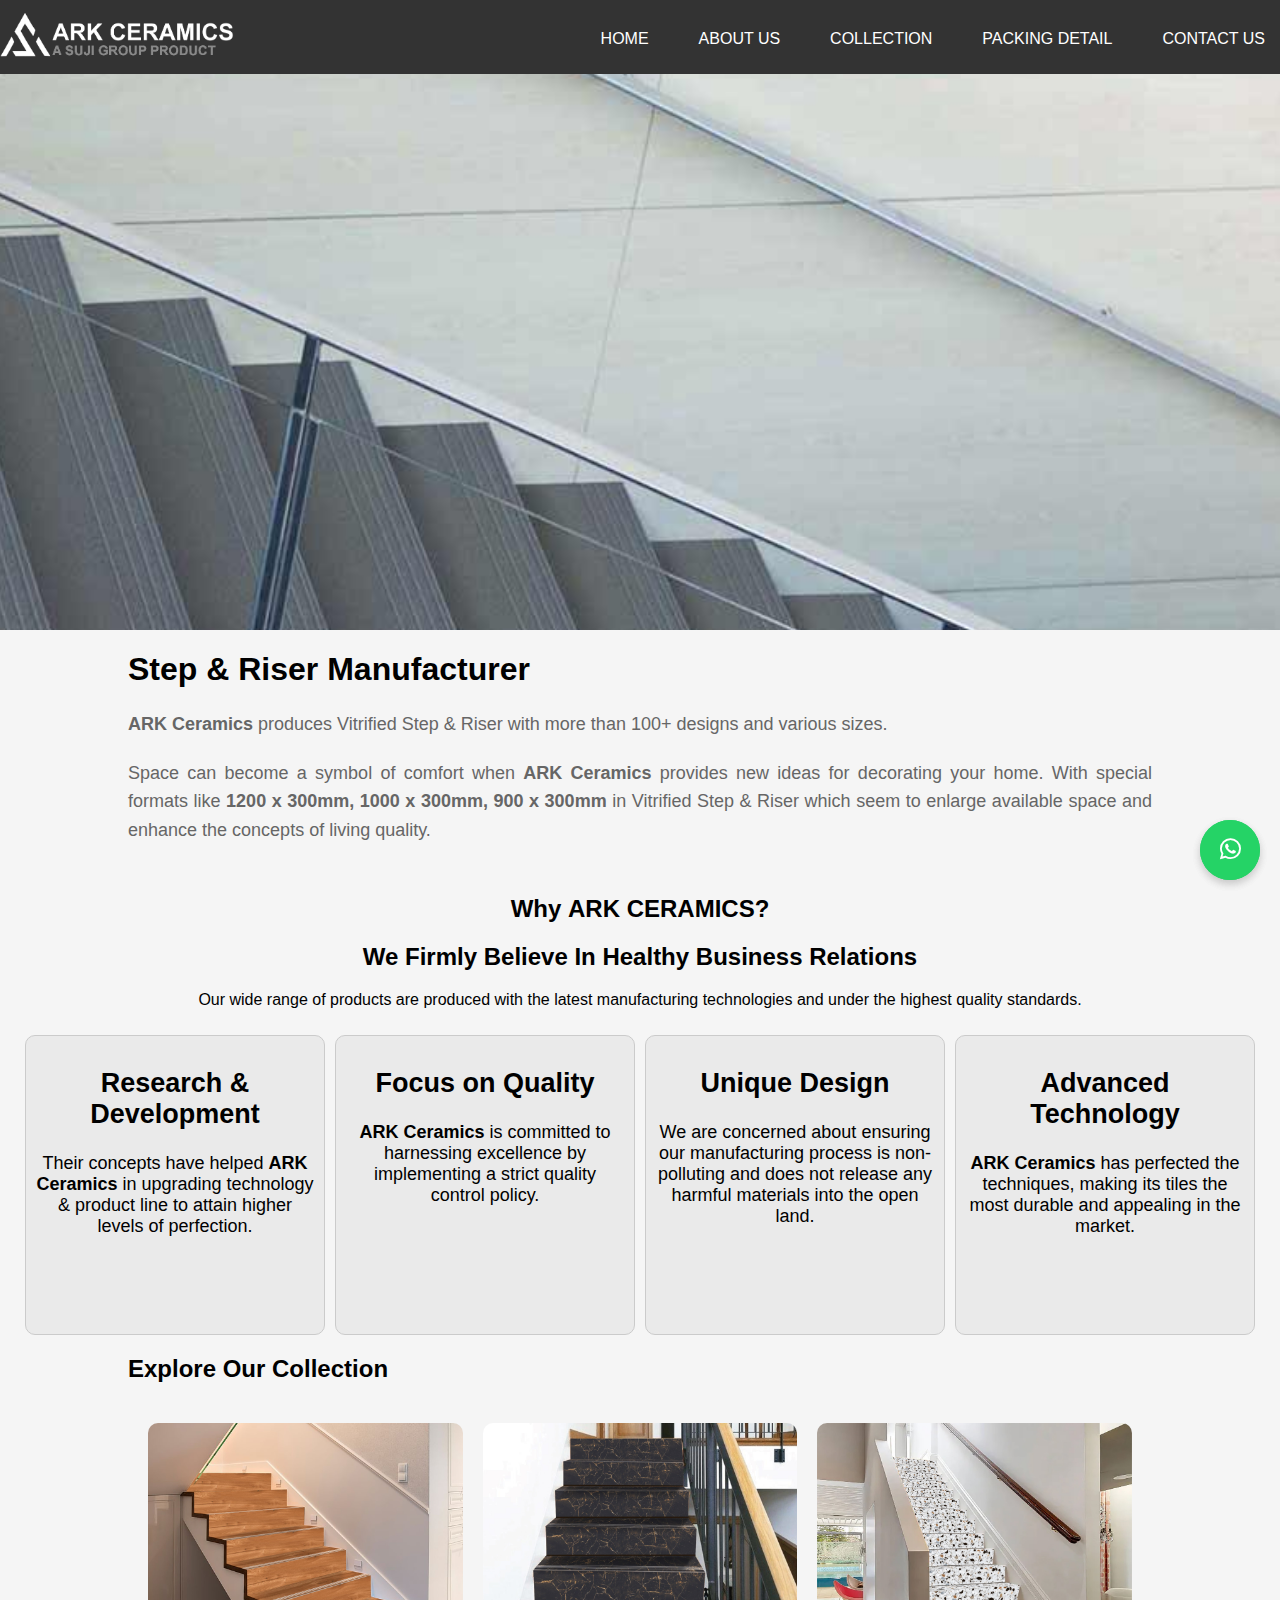
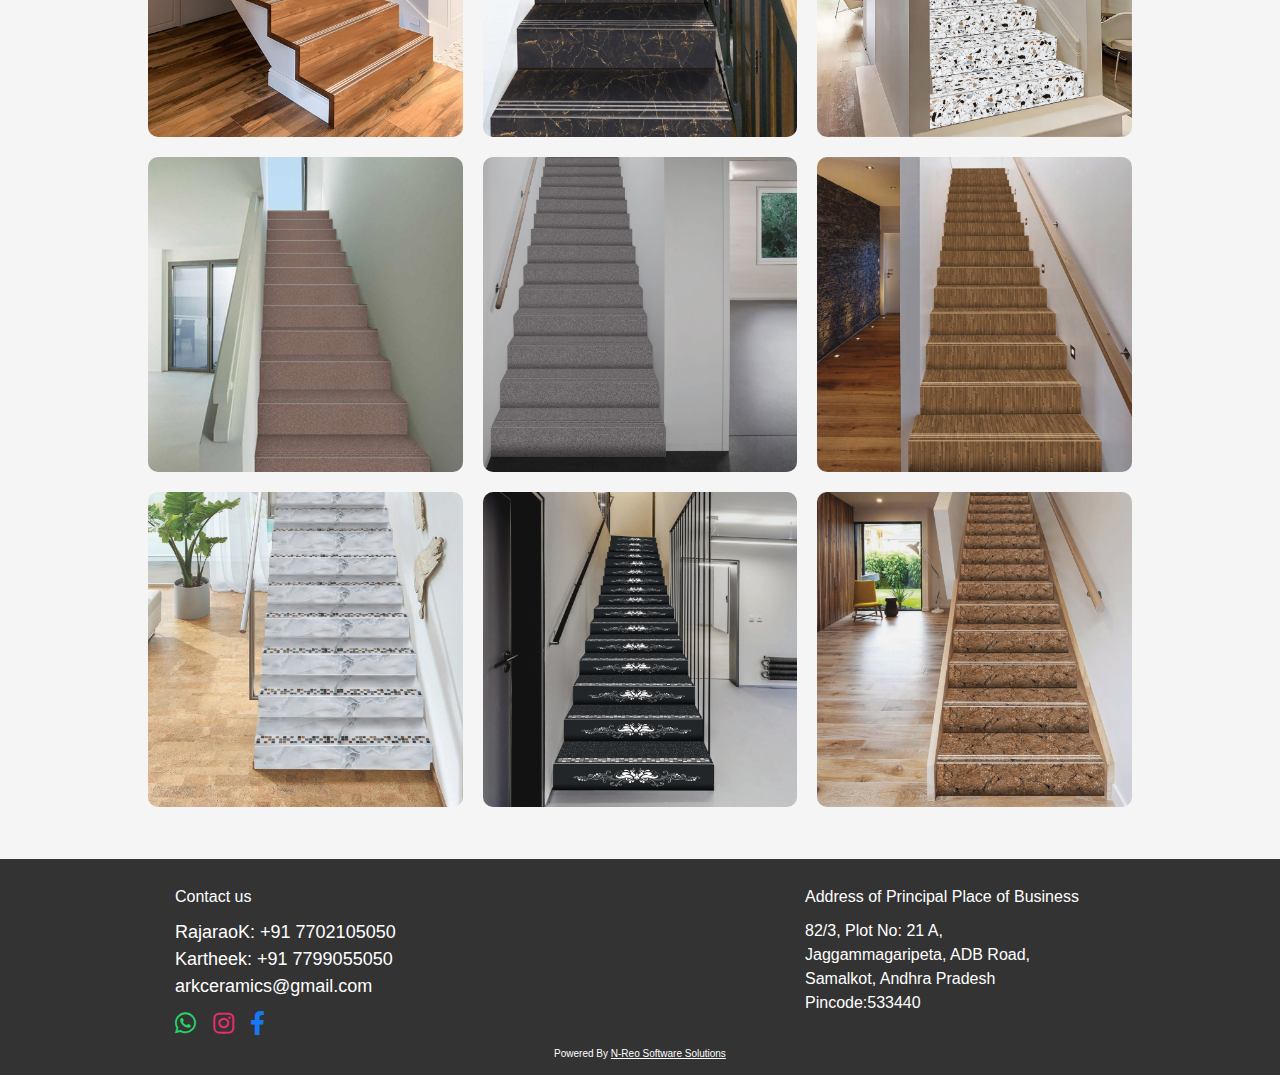
==== commit 61109a3a: ""web"" ====
--- a/index.html
+++ b/index.html
@@ -6,6 +6,8 @@
     <title>ARK Ceramics - Premium Vitrified Step & Riser Manufacturer</title>
     <meta name="description" content="Discover ARK Ceramics, the leading manufacturer of Vitrified Step & Riser tiles with over 100+ designs. Enhance your home with our high-quality, stylish, and durable tiles available in various sizes.">
     <meta name="keywords" content="ARK Ceramics, Vitrified Step & Riser, tiles, step tiles, riser tiles, home decor, tile manufacturer, durable tiles, stylish tiles, tile designs">
+        <link rel="stylesheet" href="whatsapp.css">
+
     <link rel="stylesheet" href="styles.css">
     <link rel="stylesheet" href="gallery Section.css">
     <link rel="stylesheet" href="footer.css">
@@ -164,7 +166,9 @@
         </ul>
     </div>
 </main>
-
+<a href="https://wa.me/917799055050" target="_blank" rel="noopener noreferrer" class="whatsapp-bubble">
+    <i class="fab fa-whatsapp"></i>
+</a>
 <footer>
     <div id="contact" class="contact-section">
         <div class="spacer"></div>
@@ -194,7 +198,9 @@
 
     <p style="font-size: 10px;">Powered By <a href="https://nreosoftwaresolutions.wordpress.com/" target="_blank" rel="noopener noreferrer" style="color: white; font-size: 10px;">N-Reo Software Solutions</a></p>
 </footer>
-
+<a href="https://wa.me/917799055050" target="_blank" rel="noopener noreferrer" class="whatsapp-bubble">
+    <i class="fab fa-whatsapp"></i>
+</a>
 <script>
     // Toggle menu function
     function toggleMenu() {
--- a/whatsapp.css
+++ b/whatsapp.css
@@ -0,0 +1,24 @@
+/* WhatsApp Bubble Icon */
+.whatsapp-bubble {
+    position: fixed;
+    bottom: 20px;
+    right: 20px;
+    background-color: #25D366;
+    color: white;
+    width: 60px;
+    height: 60px;
+    border-radius: 50%;
+    text-align: center;
+    font-size: 24px;
+    line-height: 60px;
+    z-index: 1000;
+    text-decoration: none;
+    box-shadow: 0 4px 8px rgba(0, 0, 0, 0.1); /* Shadow effect */
+    transition: transform 0.3s ease-in-out, box-shadow 0.3s ease-in-out;
+}
+
+/* WhatsApp Bubble Icon Hover Effect */
+.whatsapp-bubble:hover {
+    transform: scale(1.1); /* Scale up on hover */
+    box-shadow: 0 8px 16px rgba(0, 0, 0, 0.2); /* Increase shadow on hover */
+}
--- a/styles.css
+++ b/styles.css
@@ -124,4 +124,6 @@
 
 .sidebar ul li a:hover {
     opacity: 0.8;
-}+}
+
+
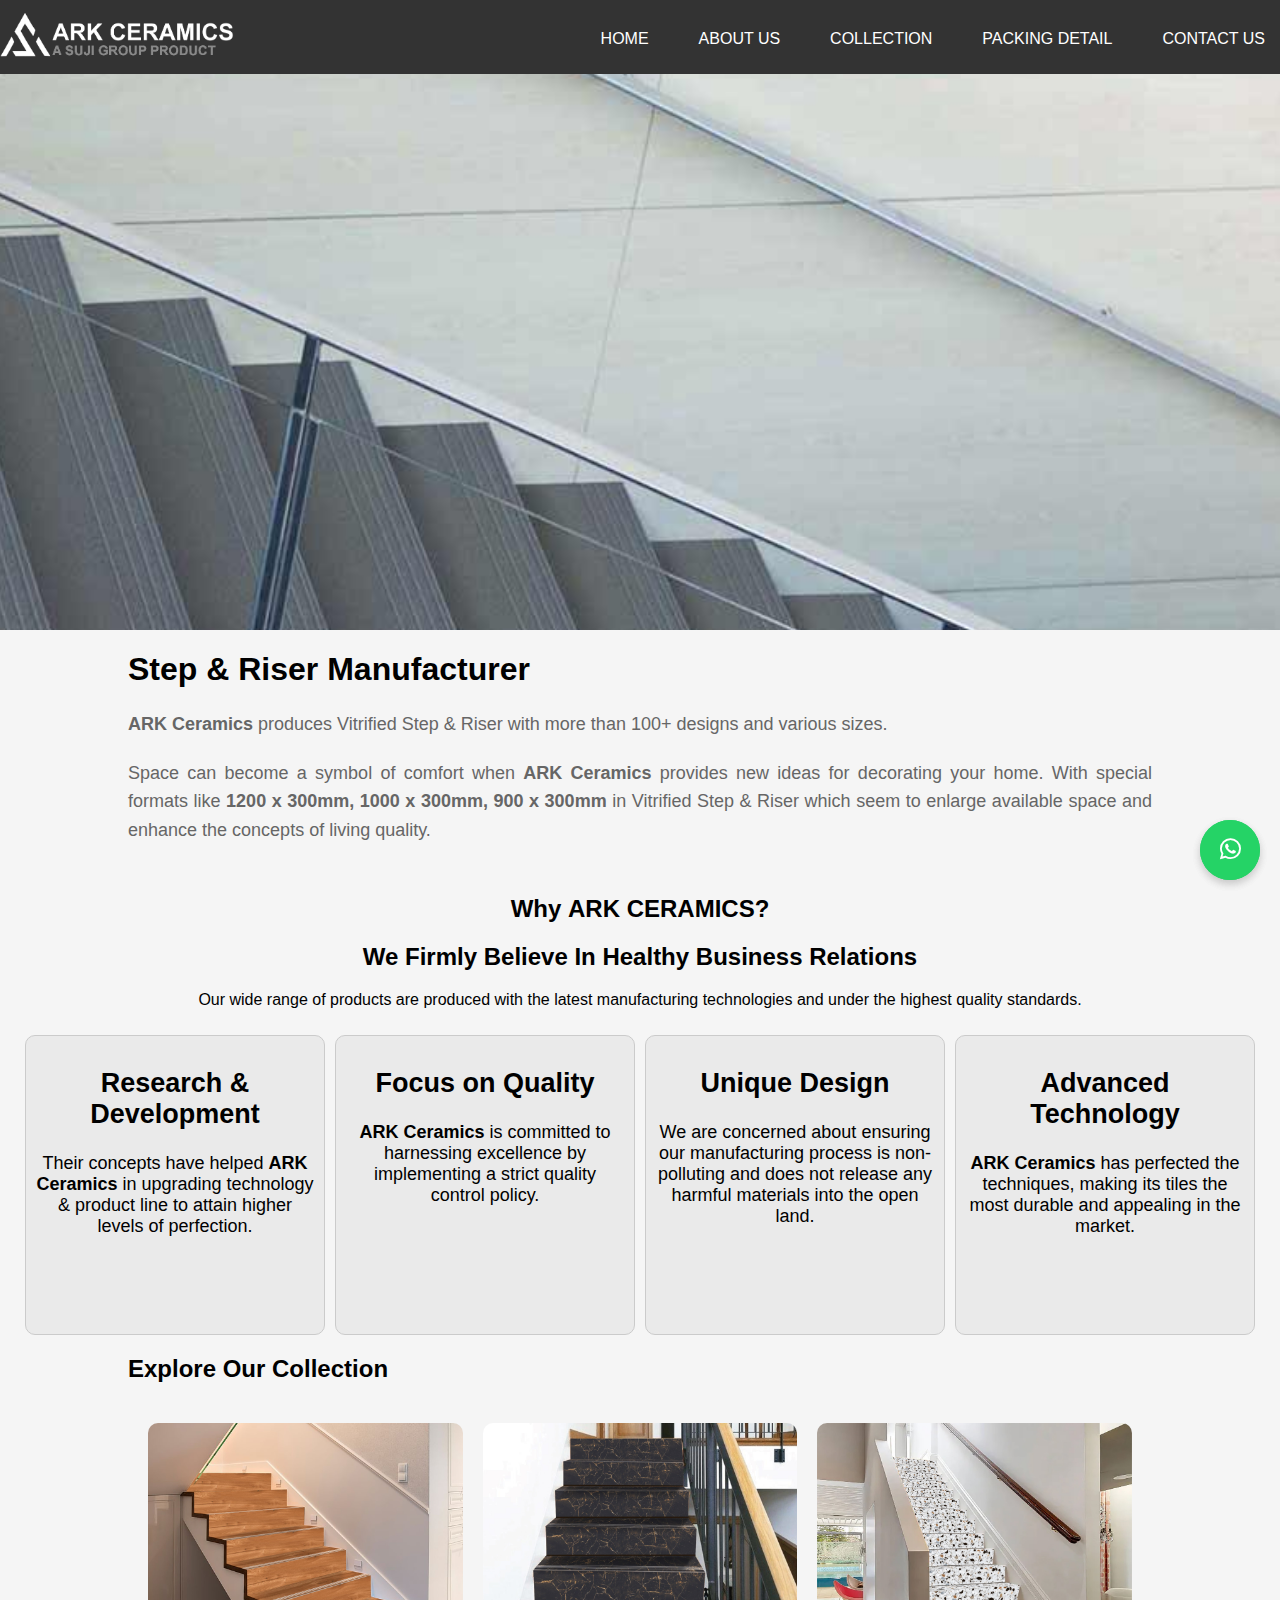
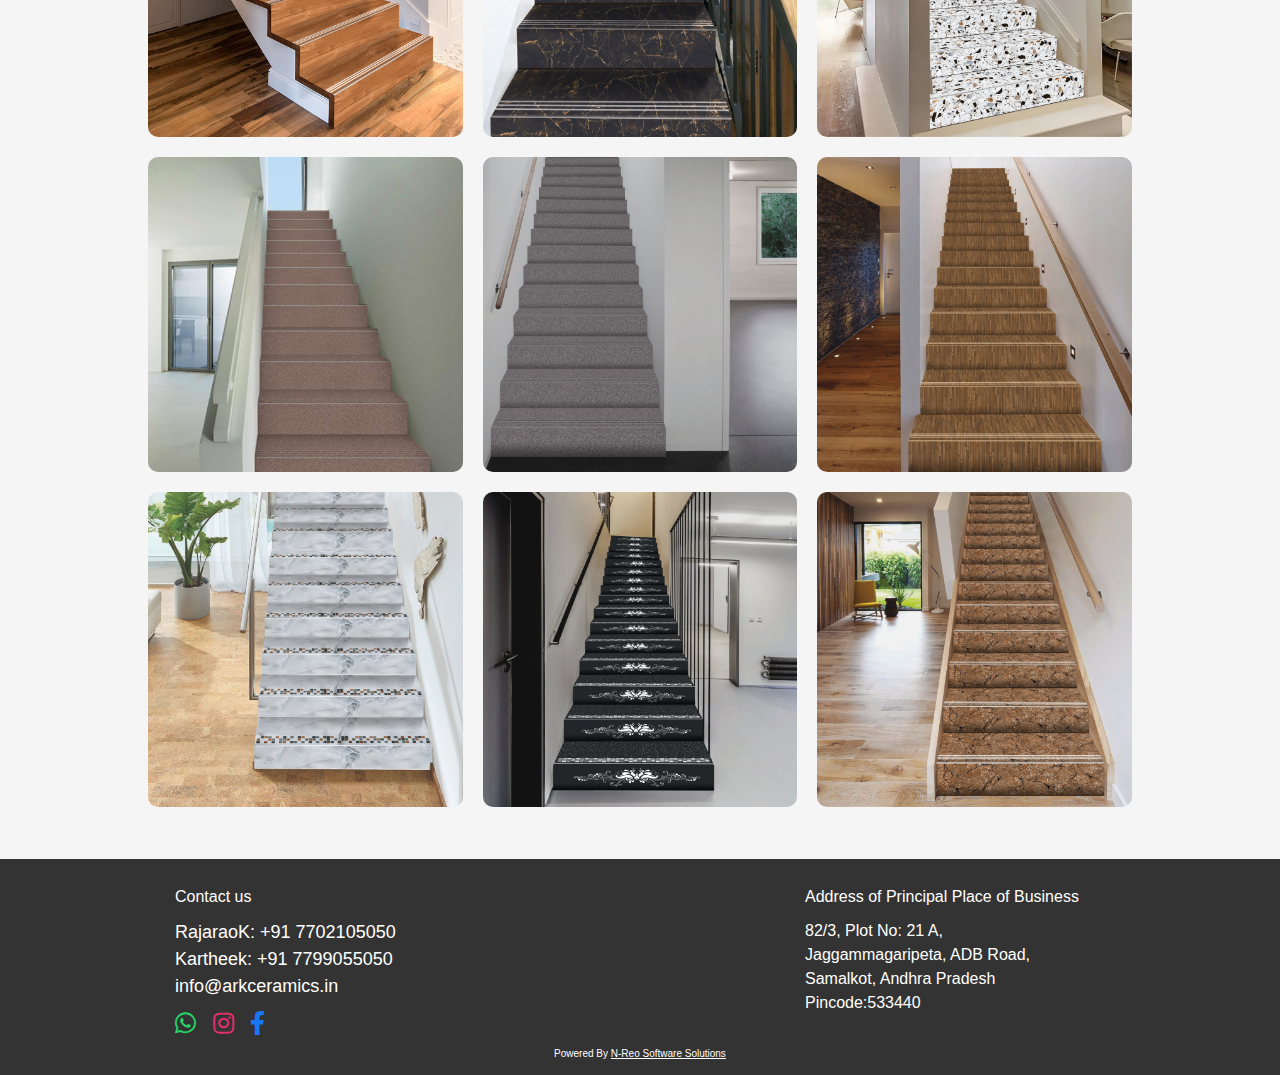
==== commit ac674533: ""web"" ====
--- a/index.html
+++ b/index.html
@@ -175,7 +175,7 @@
         <div class="columns">
             <div class="column address-column">
                 <p>Contact us</p>
-                <p class="contact-info">RajaraoK: +91 7702105050 <br> Kartheek: +91 7799055050  <br>arkceramics@gmail.com</p>
+                <p class="contact-info">RajaraoK: +91 7702105050 <br> Kartheek: +91 7799055050  <br> info@arkceramics.in</p>
                 <a href="https://wa.me/917799055050" target="_blank" rel="noopener noreferrer" class="social-icon" style="color: #25D366; font-size: 24px; margin-right: 10px; text-decoration: none;">
                     <i class="fab fa-whatsapp"></i>
                 </a>
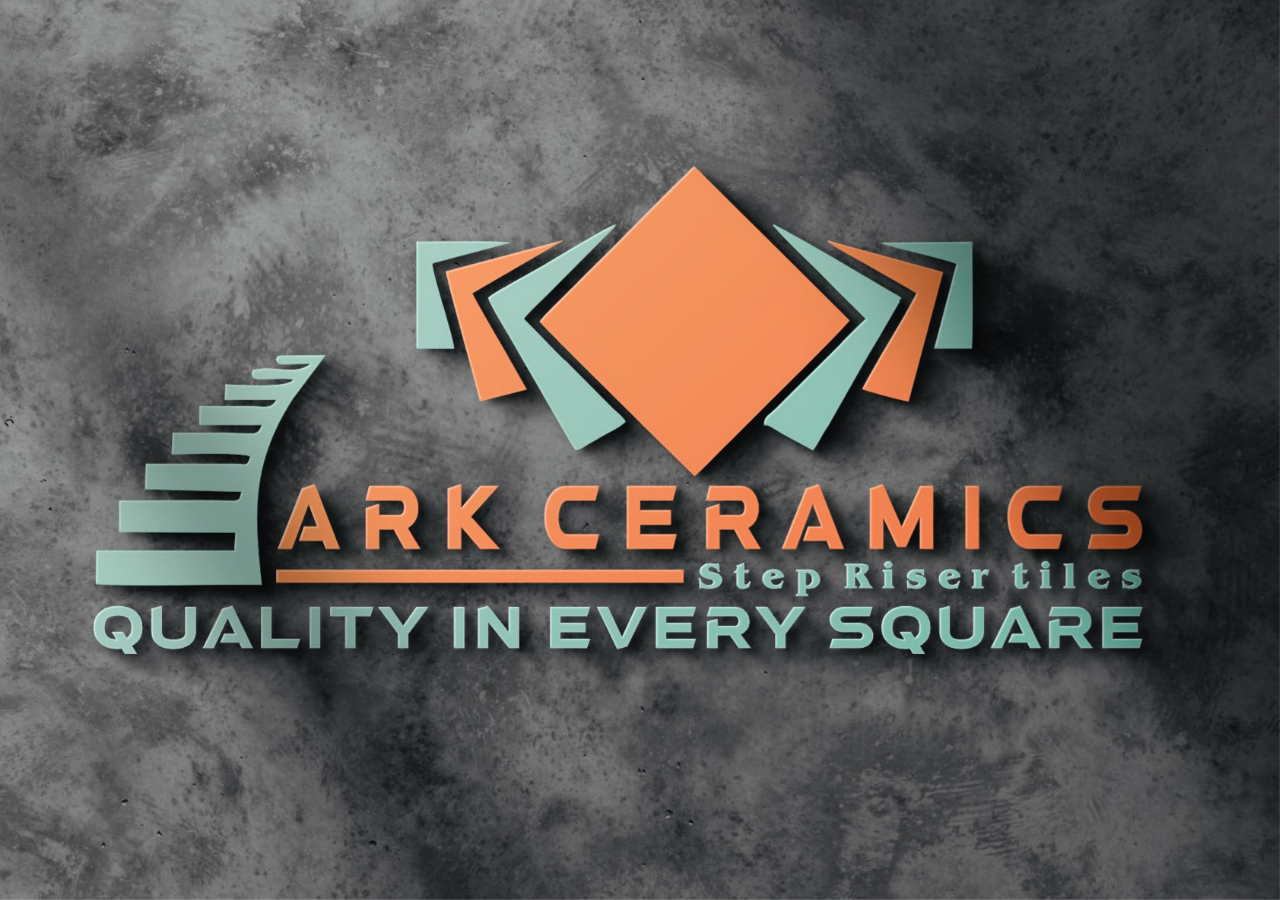
==== commit 0ee489d6: ""web"" ====
--- a/index.html
+++ b/index.html
@@ -3,238 +3,69 @@
 <head>
     <meta charset="UTF-8">
     <meta name="viewport" content="width=device-width, initial-scale=1.0">
-    <title>ARK Ceramics - Premium Vitrified Step & Riser Manufacturer</title>
-    <meta name="description" content="Discover ARK Ceramics, the leading manufacturer of Vitrified Step & Riser tiles with over 100+ designs. Enhance your home with our high-quality, stylish, and durable tiles available in various sizes.">
-    <meta name="keywords" content="ARK Ceramics, Vitrified Step & Riser, tiles, step tiles, riser tiles, home decor, tile manufacturer, durable tiles, stylish tiles, tile designs">
-        <link rel="stylesheet" href="whatsapp.css">
+    <title>Display Image and Redirect</title>
+    <style>
+        body {
+            margin: 0;
+            padding: 0;
+            font-family: Arial, sans-serif;
+            display: flex;
+            justify-content: center;
+            align-items: center;
+            height: 100vh;
+            background-color: #f0f0f0;
+            overflow: hidden; /* Prevents scrolling */
+        }
 
-    <link rel="stylesheet" href="styles.css">
-    <link rel="stylesheet" href="gallery Section.css">
-    <link rel="stylesheet" href="footer.css">
-    <link rel="stylesheet" href="navbarandHeader.css">
-    <link rel="stylesheet" href="Volvo Step & Riser.css">
-    <link rel="stylesheet" href="https://cdnjs.cloudflare.com/ajax/libs/font-awesome/5.15.4/css/all.min.css">
+        img {
+            position: fixed; /* Fixed position for fullscreen */
+            top: 0;
+            left: 0;
+            width: 100%;
+            height: 100%;
+            object-fit: cover;
+            opacity: 0; /* Initially hidden */
+            transition: opacity 1s ease-in-out; /* Smooth transition */
+        }
+
+        .loaded {
+            opacity: 1; /* Make the image visible */
+        }
+
+        @media (max-width: 768px) {
+            img {
+                position: absolute; /* Adjust position for smaller screens */
+                width: auto;
+                height: 100%;
+                max-width: 100%;
+                max-height: 100%;
+            }
+        }
+    </style>
 </head>
 <body>
 
-<header>
-    <nav>
-        <div class="nav-container">
-            <div class="logo">
-                <img src="pics/Untitled-2.png" alt="ARK Ceramics Logo" class="logo-image">
-            </div>
-            <!-- Hamburger Menu Icon -->
-            <div class="menu-icon" onclick="toggleMenu()">
-                <span class="bar"></span>
-                <span class="bar"></span>
-                <span class="bar"></span>
-                <span class="cross-icon">&times;</span>
-            </div>
-        </div>
-        <ul class="nav-links" id="navLinks">
-            <li><a href="/Home.html">HOME</a></li>
-            <li><a href="/about.html">ABOUT US</a></li>
-            <li class="dropdown">
-                <a href="#COLLECTION">COLLECTION</a>
-                <ul class="dropdown-content">
-                    <li class="dropdown-submenu">
-                        <a href="#4FEET">4 FEET STEP & RISER</a>
-                        <ul class="submenu-content">
-                            <li><a href="/Full body step & riser.html">FULL BODY STEP & RISER</a></li>
-                            <li><a href="/Pixel Series Step & Riser.html">PIXEL STEP & RISER</a></li>
-                            <li><a href="/GVT Step & Riser.html">GVT STEP & RISER</a></li>
-                        </ul>
-                    </li>
-                    <li class="dropdown-submenu">
-                        <a href="#3.25FEET">3.25 FEET STEP & RISER</a>
-                        <ul class="submenu-content">
-                            <li><a href="/GVT Step & Riser2.html">GVT STEP & RISER</a></li>
-                        </ul>
-                    </li>
-                    <li class="dropdown-submenu">
-                        <a href="#3FEET">3 FEET STEP & RISER</a>
-                        <ul class="submenu-content">
-                            <li><a href="GVT Step & Riser3.html">GVT STEP & RISER</a></li>
-                            <li><a href="Full body step & riser4.html">FULL BODY STEP & RISER</a></li>
-                            <li><a href="Volvo Step & Riser.html">VOLVO STEP & RISER</a></li>
-                        </ul>
-                    </li>
-                </ul>
-            </li>
-            <li><a href="/packing-detail.html">PACKING DETAIL</a></li>
-            <li><a href="/contact.html">CONTACT US</a></li>
-        </ul>
-    </nav>
-</header>
+<!-- Displaying the image -->
+<img id="bgImage" src="/pics/IMG_5566.PNG" alt="Ark Ceramics Image">
 
-<main>
-    <div id="HOME" class="slideshow-container">
-        <div class="mySlides fade">
-            <img src="pics/staircase-4.jpg" alt="Vitrified Step and Riser Tiles by ARK Ceramics">
-        </div>
-        <div class="mySlides fade">
-            <img src="pics/1.png" alt="Stylish Vitrified Step and Riser Tiles">
-        </div>
-        <div class="mySlides fade">
-            <img src="pics/a.jpg" alt="Durable Vitrified Step and Riser Tiles">
-        </div>
-        <div class="mySlides fade">
-            <img src="pics/staircase-5.jpg" alt="High-Quality Vitrified Step and Riser Tiles">
-        </div>
-        <div class="mySlides fade">
-            <img src="pics/staircase-7.jpg" alt="Premium Vitrified Step and Riser Tiles">
-        </div>
-    </div>
-    <div class="container">
-        <div class="container-left">
-            <h1 class="container-texth2-1">Step & Riser Manufacturer</h1>
-            <p class="container-text"><strong>ARK Ceramics</strong> produces Vitrified Step & Riser with more than 100+ designs and various sizes.</p>
-            <p class="container-text">Space can become a symbol of comfort when <strong>ARK Ceramics</strong> provides new ideas for decorating your home. With special formats like <b>1200 x 300mm, 1000 x 300mm, 900 x 300mm</b> in Vitrified Step & Riser which seem to enlarge available space and enhance the concepts of living quality.</p>
-        </div>
-        <div class="container-right">
-            <div class="about-section">
-                <div class="cover">
-                    <div class="cover-content">
-                        <h2 class="intro-heading-1">Why <strong>ARK CERAMICS</strong>?</h2>
-                        <h2 class="intro-heading-2">We Firmly Believe In Healthy Business Relations</h2>
-                        <p class="intro-text">Our wide range of products are produced with the latest manufacturing technologies and under the highest quality standards.</p>
-                    </div>
-                </div>
-            </div>
-        </div>
-    </div>
-    
-    <div class="container-box">
-        <div class="box">
-            <h2>Research & Development</h2>
-            <p>Their concepts have helped <strong>ARK Ceramics</strong> in upgrading technology & product line to attain higher levels of perfection.</p>
-        </div>
-        <div class="box">
-            <h2>Focus on Quality</h2>
-            <p><strong>ARK Ceramics</strong> is committed to harnessing excellence by implementing a strict quality control policy.</p>
-        </div>
-        <div class="box">
-            <h2>Unique Design</h2>
-            <p>We are concerned about ensuring our manufacturing process is non-polluting and does not release any harmful materials into the open land.</p>
-        </div>
-        <div class="box">
-            <h2>Advanced Technology</h2>
-            <p><strong>ARK Ceramics</strong> has perfected the techniques, making its tiles the most durable and appealing in the market.</p>
-        </div>
-    </div>
-    
-    <div class="container">
-        <div class="spacer"></div>
-        <h2>Explore Our Collection</h2>
-        <ul class="gallery">
-            <li class="gallery-item">
-                <img src="OurcollectionPics/01.jpg" alt="4 Feet Step & Riser - Matt Finish">
-                <div class="overlay"><h2>4 Feet Step & Riser <br>MATT FINISH</h2></div>
-            </li>
-            <li class="gallery-item">
-                <img src="OurcollectionPics/02.jpg" alt="3.25 Feet Step & Riser - Matt Finish">
-                <div class="overlay"><h2>3.25 Feet Step & Riser <br>MATT FINISH</h2></div>
-            </li>
-            <li class="gallery-item">
-                <img src="OurcollectionPics/03.jpg" alt="3 Feet Step & Riser - Matt Finish">
-                <div class="overlay"><h2>3 Feet Step & Riser <br>MATT FINISH</h2></div>
-            </li>
-            <li class="gallery-item">
-                <img src="OurcollectionPics/04.jpg" alt="3 Feet Step & Riser - Matt Finish">
-                <div class="overlay"><h2>3 Feet Step & Riser <br>MATT FINISH</h2></div>
-            </li>
-            <li class="gallery-item">
-                <img src="OurcollectionPics/05.jpg" alt="4 Feet Step & Riser - 3D High Gloss">
-                <div class="overlay"><h2>4 Feet Step & Riser <br>3D HIGH GLOSS</h2></div>
-            </li>
-            <li class="gallery-item">
-                <img src="OurcollectionPics/06.jpg" alt="3.25 Feet Step & Riser - Matt Finish">
-                <div class="overlay"><h2>3.25 Feet Step & Riser <br>MATT FINISH</h2></div>
-            </li>
-            <li class="gallery-item">
-                <img src="OurcollectionPics/07.jpg" alt="4 Feet Step & Riser - Double Charge">
-                <div class="overlay"><h2>4 Feet Step & Riser <br>DOUBLE CHARGE</h2></div>
-            </li>
-            <li class="gallery-item">
-                <img src="OurcollectionPics/08.jpg" alt="3 Feet Step & Riser - Matt Finish">
-                <div class="overlay"><h2>3 Feet Step & Riser <br>MATT FINISH</h2></div>
-            </li>
-            <li class="gallery-item">
-                <img src="OurcollectionPics/09.jpg" alt="3.25 Feet Step & Riser - Matt Finish">
-                <div class="overlay"><h2>3.25 Feet Step & Riser <br>MATT FINISH</h2></div>
-            </li>
-        </ul>
-    </div>
-</main>
-<a href="https://wa.me/917799055050" target="_blank" rel="noopener noreferrer" class="whatsapp-bubble">
-    <i class="fab fa-whatsapp"></i>
-</a>
-<footer>
-    <div id="contact" class="contact-section">
-        <div class="spacer"></div>
-        <div class="columns">
-            <div class="column address-column">
-                <p>Contact us</p>
-                <p class="contact-info">RajaraoK: +91 7702105050 <br> Kartheek: +91 7799055050  <br> info@arkceramics.in</p>
-                <a href="https://wa.me/917799055050" target="_blank" rel="noopener noreferrer" class="social-icon" style="color: #25D366; font-size: 24px; margin-right: 10px; text-decoration: none;">
-                    <i class="fab fa-whatsapp"></i>
-                </a>
-                <a href="https://instagram.com/arkceramics" target="_blank" rel="noopener noreferrer" class="social-icon" style="color: #E1306C; font-size: 24px; margin-right: 10px; text-decoration: none;">
-                    <i class="fab fa-instagram"></i>
-                </a>
-                <a href="https://facebook.com/arkceramics" target="_blank" rel="noopener noreferrer" class="social-icon" style="color: #1877F2; font-size: 24px; text-decoration: none;">
-                    <i class="fab fa-facebook-f"></i>
-                </a>
-            </div>
-            <div class="column address-column">
-                <p>Address of Principal Place of Business</p>
-                <p>82/3, Plot No: 21 A,
-                    <br>Jaggammagaripeta, ADB Road,
-                    <br>Samalkot, Andhra Pradesh Pincode:533440</p>
-            </div>
-        </div>
-        <div class="spacer"></div>
-    </div>
+<!-- JavaScript to load image and redirect after a delay -->
+<script>
+    // Preload image
+    var img = new Image();
+    img.onload = function() {
+        document.getElementById('bgImage').src = img.src;
+        document.getElementById('bgImage').classList.add('loaded');
+        setTimeout(function() {
+            // Add fade-out effect
+            document.getElementById('bgImage').style.opacity = '0';
 
-    <p style="font-size: 10px;">Powered By <a href="https://nreosoftwaresolutions.wordpress.com/" target="_blank" rel="noopener noreferrer" style="color: white; font-size: 10px;">N-Reo Software Solutions</a></p>
-</footer>
-<a href="https://wa.me/917799055050" target="_blank" rel="noopener noreferrer" class="whatsapp-bubble">
-    <i class="fab fa-whatsapp"></i>
-</a>
-<script>
-    // Toggle menu function
-    function toggleMenu() {
-        var navLinks = document.getElementById('navLinks');
-        var bars = document.querySelectorAll('.menu-icon .bar');
-        var crossIcon = document.querySelector('.menu-icon .cross-icon');
-
-        navLinks.classList.toggle('active');
-        bars.forEach(bar => bar.classList.toggle('active'));
-        crossIcon.classList.toggle('active');
-    }
-
-    var slideIndex = 0;
-    showSlides();
-
-    function showSlides() {
-        var i;
-        var slides = document.getElementsByClassName("mySlides");
-        for (i = 0; i < slides.length; i++) {
-            slides[i].style.display = "none";
-        }
-        slideIndex++;
-        if (slideIndex > slides.length) {
-            slideIndex = 1;
-        }
-        var currentSlide = slides[slideIndex - 1];
-        currentSlide.style.display = "block";
-        currentSlide.classList.add("next"); // add next class to current slide
-        setTimeout(function() {
-            currentSlide.classList.remove("next"); // remove next class after transition
-            currentSlide.classList.add("previous"); // add previous class to current slide
-        }, 3000); // wait for transition to complete
-        setTimeout(showSlides, 5000); // Change image every 5 seconds
-    }
+            // Redirect after fade-out
+            setTimeout(function() {
+                window.location.href = 'Home.html';
+            }, 1000); // Adjust the delay time (1000 = 1 second)
+        }, 2000); // Adjust the delay time for fade-out (2000 = 2 seconds)
+    };
+    img.src = '/pics/IMG_5566.PNG';
 </script>
 
 </body>
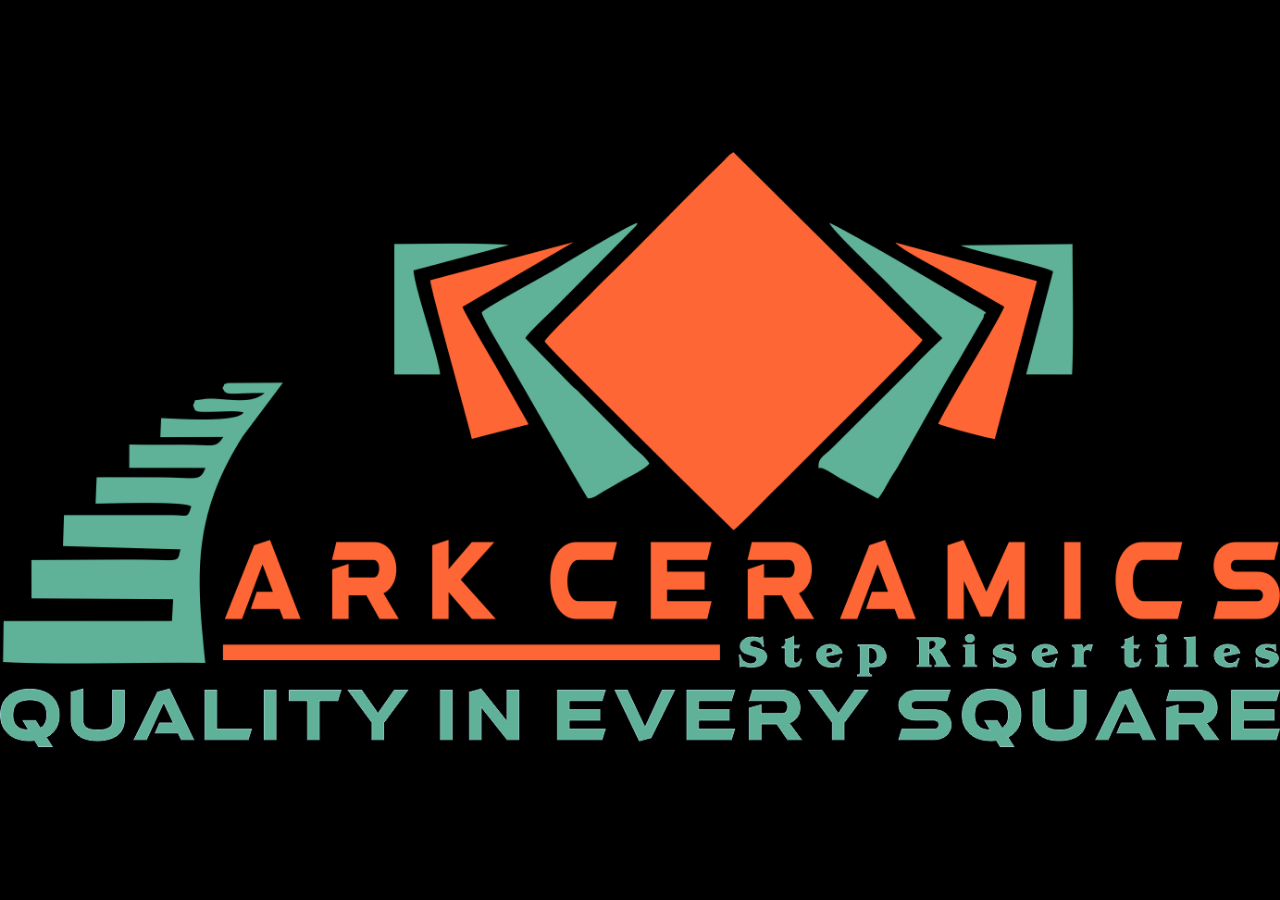
==== commit 60ec59c8: ""ark ceramics"" ====
--- a/index.html
+++ b/index.html
@@ -3,7 +3,9 @@
 <head>
     <meta charset="UTF-8">
     <meta name="viewport" content="width=device-width, initial-scale=1.0">
-    <title>Display Image and Redirect</title>
+    <meta name="description" content="Discover ARK Ceramics, the leading manufacturer of Vitrified Step & Riser tiles with over 100+ designs. Enhance your home with our high-quality, stylish, and durable tiles available in various sizes.">
+    <meta name="keywords" content="ARK Ceramics, Vitrified Step & Riser, tiles, step tiles, riser tiles, home decor, tile manufacturer, durable tiles, stylish tiles, tile designs">
+    <title>ARK Ceramics - Premium Vitrified Step & Riser Manufacturer</title>
     <style>
         body {
             margin: 0;
@@ -12,18 +14,23 @@
             display: flex;
             justify-content: center;
             align-items: center;
-            height: 100vh;
-            background-color: #f0f0f0;
+            height: 100vh; /* Use full viewport height */
+            background-color: #000000;
             overflow: hidden; /* Prevents scrolling */
         }
 
-        img {
-            position: fixed; /* Fixed position for fullscreen */
-            top: 0;
-            left: 0;
+        .container {
+            display: flex;
+            justify-content: center;
+            align-items: center;
             width: 100%;
             height: 100%;
-            object-fit: cover;
+        }
+
+        img {
+            max-width: 100%;
+            max-height: 100%;
+            object-fit: contain; /* Maintain aspect ratio without cutting the image */
             opacity: 0; /* Initially hidden */
             transition: opacity 1s ease-in-out; /* Smooth transition */
         }
@@ -34,11 +41,10 @@
 
         @media (max-width: 768px) {
             img {
-                position: absolute; /* Adjust position for smaller screens */
                 width: auto;
-                height: 100%;
-                max-width: 100%;
-                max-height: 100%;
+                height: auto;
+                max-width: 90%;
+                max-height: 90%;
             }
         }
     </style>
@@ -46,7 +52,9 @@
 <body>
 
 <!-- Displaying the image -->
-<img id="bgImage" src="/pics/IMG_5566.PNG" alt="Ark Ceramics Image">
+<div class="container">
+    <img id="bgImage" src="" alt="ARK Ceramics Logo" class="logo-image">
+</div>
 
 <!-- JavaScript to load image and redirect after a delay -->
 <script>
@@ -65,7 +73,7 @@
             }, 1000); // Adjust the delay time (1000 = 1 second)
         }, 2000); // Adjust the delay time for fade-out (2000 = 2 seconds)
     };
-    img.src = '/pics/IMG_5566.PNG';
+    img.src = 'pics/IMG_5561.PNG'; // Correct image path
 </script>
 
 </body>
